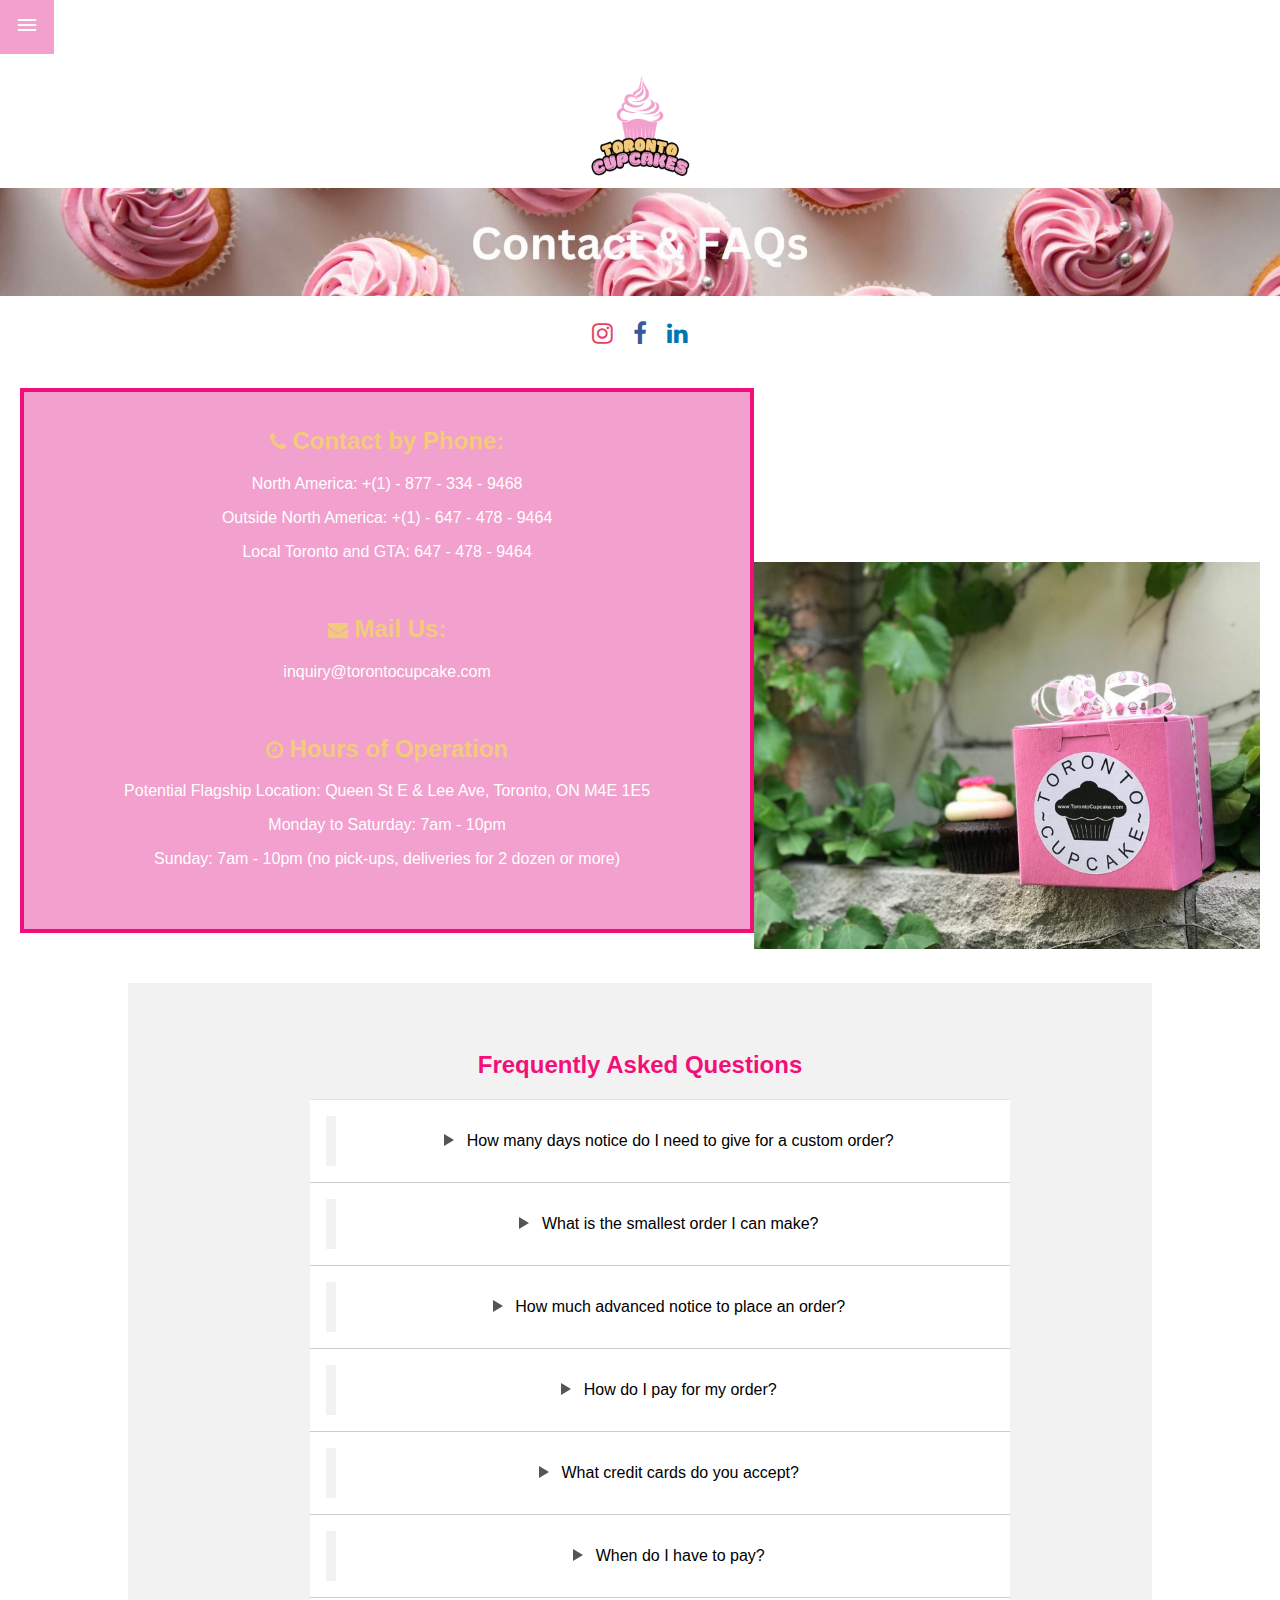
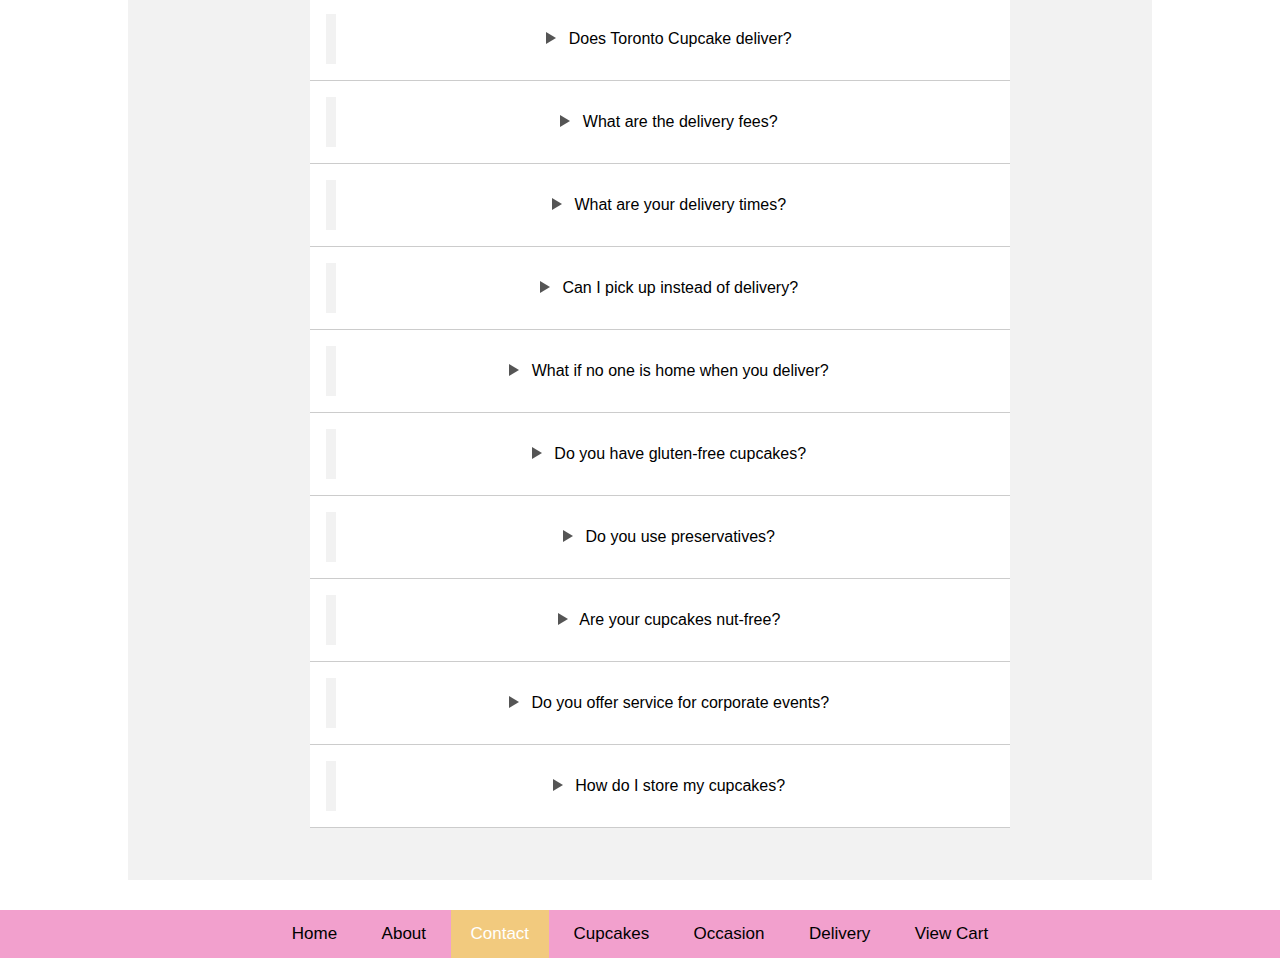
==== index.html @ ca74c34a "Rename contactus.html to index.html" ====
<!DOCTYPE html>
<html lang="en">
<head>
    <meta charset="UTF-8">
    <meta name="viewport" content="width=device-width, initial-scale=1.0">
    <title>Contact Us</title>
    <link rel="stylesheet" href="contactus.css">
    <link rel="stylesheet" href="https://cdnjs.cloudflare.com/ajax/libs/font-awesome/4.7.0/css/font-awesome.min.css">
    <link rel="stylesheet" href="https://fonts.googleapis.com/icon?family=Material+Icons">
</head>
<body>

<!-- sidebar -->
<div class="sidebar" id="mySidebar">
    <span class="close-btn" onclick="closeSidebar()">Close &times;</span>
    <a href="#">Home</a>
    <a href="#">About</a>
    <a href="#">Contact</a>
    <a href="#">Cupcakes</a>
    <a href="#">Occasion</a>
    <a href="#">Delivery</a>
    <a href="#">View Cart</a>
</div>

<div class="content">
    <button class="open-btn" onclick="openSidebar()"><i class="material-icons">menu</i></button>
    
<!-- logo -->
    <div id="logo">
        <img src="cupcakelogo.png" width="100" height="110" alt="Cupcake Logo">
    </div>

<!-- header -->
    <img src="header.jpg" width="100%" height="auto" alt="Cupcake Banner">
    
<!-- socials -->
    <div class="map-container">
        <div class="social-icons">
            <a href="https://www.instagram.com/torontocupcake/" target="_blank" class="social-icon instagram">
                <i class="fa fa-instagram"></i>
            </a>
            <a href="https://www.facebook.com/people/Toronto-Cupcake/100091665278924/" target="_blank" class="social-icon facebook">
                <i class="fa fa-facebook"></i>
            </a>
            <a href="https://ca.linkedin.com/company/toronto-cupcake" target="_blank" class="social-icon linkedin">
                <i class="fa fa-linkedin"></i>
            </a>
        </div>

  <!-- left: contact -->
  <div class="content-wrapper">
    <div id="checkboxes">
        <h2><i class="fa fa-phone" style="font-size:20px;color:#f2ca7e"></i> Contact by Phone:</h2>
        <p> North America: +(1) - 877 - 334 - 9468</p>
        <p>Outside North America: +(1) - 647 - 478 - 9464</p>
        <p>Local Toronto and GTA: 647 - 478 - 9464</p>
        <br>
        <h2><i class="fa fa-envelope" style="font-size:20px;color:#f2ca7e"></i> Mail Us:</h2>
        <p>inquiry@torontocupcake.com</p>
        <br>
        <h2><i class="fa fa-clock-o" style="font-size:20px;color:#f2ca7e"> </i> Hours of Operation</h2>
        <p>Potential Flagship Location: Queen St E & Lee Ave, Toronto, ON M4E 1E5</p>
        <p>Monday to Saturday: 7am - 10pm</p>
        <p>Sunday: 7am - 10pm (no pick-ups, deliveries for 2 dozen or more)</p>
    </div>

    <!-- right: map + photos -->
    <div class="right-content">
        <div class="map-container">
            <iframe class="map" src="https://www.google.com/maps/embed?pb=!1m18!1m12!1m3!1d2885.927414660856!2d-79.30285151108554!3d43.670479396588235!2m3!1f0!2f0!3f0!3m2!1i1024!2i768!4f13.1!3m3!1m2!1s0x89d4cc0771d13aab%3A0xd465ec3f72760975!2sQueen%20St%20E%20%26%20Lee%20Ave%2C%20Toronto%2C%20ON%20M4E%201E5!5e0!3m2!1sen!2sca!4v1732566778713!5m2!1sen!2sca" width="550" height="520" style="border:0;" allowfullscreen="" loading="lazy" referrerpolicy="no-referrer-when-downgrade"></iframe>
        </div>
        <div class="image-container">
            <img src="photo1.jpg" width="550" height="450" alt="Cupcake Image">
        </div>
    </div>
</div>

<!-- faq content -->
<div class="faq-container">
	<section class="faq-section">
	<h1 class="title"> Frequently Asked Questions</h1>

	<ul class="faq">
		<li>
			<div class="q">
				<span class="arrow"></span>
				<span>How many days notice do I need to give for a custom order?</span>
			</div>
			<div class="a">
				<p>It's helpful to give a minimum of 48 hours notice for custom orders.</p>
			</div>
		</li>
		<li>
			<div class="q">
				<span class="arrow"></span>
				<span>What is the smallest order I can make?</span>
			</div>
			<div class="a">
				<p>The minimum order is 1/2 dozen cupcakes.</p>
			</div>
		</li>
		<li>
			<div class="q">
				<span class="arrow"></span>
				<span>How much advanced notice to place an order?</span>
			</div>
			<div class="a">
				<p>You need to place your order before 5 pm Toronto, Canada time to have it delivered the following day.</p>
			</div>
		</li>
		<li>
			<div class="q">
				<span class="arrow"></span>
				<span>How do I pay for my order?</span>
			</div>
			<div class="a">
				<p>Once we receive your order, we check it for errors or omissions and then send you an invoice via PayPal. You can then click on the link provided and pay using PayPal or most major credit cards. We can also accept cheques or Interac e-Transfers (Canada only).</p>
			</div>
		</li>
		<li>
			<div class="q">
				<span class="arrow"></span>
				<span>What credit cards do you accept?</span>
			</div>
			<div class="a">
				<p>We accept Visa, MasterCard, American Express, and other major cards. We also accept Debit cards.</p>
			</div>
		</li>
		<li>
			<div class="q">
				<span class="arrow"></span>
				<span>When do I have to pay?</span>
			</div>
			<div class="a">
				<p>Payment is due when you receive your invoice via email.</p>
			</div>
		</li>
		<li>
			<div class="q">
				<span class="arrow"></span>
				<span>Does Toronto Cupcake deliver?</span>
			</div>
			<div class="a">
				<p>Yes, we deliver throughout the GTA with some same-day service available. Please visit our delivery page.</p>
			</div>
		</li>
		<li>
			<div class="q">
				<span class="arrow"></span>
				<span>What are the delivery fees?</span>
			</div>
			<div class="a">
				<p>Delivery fees vary based on your location and range between $15-$35 CAD. Free delivery is available for larger orders.</p>
			</div>
		</li>
		<li>
			<div class="q">
				<span class="arrow"></span>
				<span>What are your delivery times?</span>
			</div>
			<div class="a">
				<p>Our earliest delivery window is 8am to noon. Our latest delivery window is noon to 6pm, 7 days a week. If you need something outside of this delivery schedule, please call or email us and we will try to accommodate</p>
			</div>
		</li>
		<li>
			<div class="q">
				<span class="arrow"></span>
				<span>Can I pick up instead of delivery?</span>
			</div>
			<div class="a">
				<p>Yes, pickup is available at our Toronto location.</p>
			</div>
		</li>
		<li>
			<div class="q">
				<span class="arrow"></span>
				<span>What if no one is home when you deliver?</span>
			</div>
			<div class="a">
				<p>When you order, you will be asked to provide a contact name and number at the delivery location. It is your responsibility to make sure someone will be at the delivery location during the delivery time. We do our best to leave the delivery with someone or indoors. On occasion, we may leave your delivery at the door.</p>
			</div>
		</li>
		<li>
			<div class="q">
				<span class="arrow"></span>
				<span>Do you have gluten-free cupcakes?</span>
			</div>
			<div class="a">
				<p>Yes, by special order. Please contact us. There is a minimum order of a dozen.</p>
			</div>
		</li>
		<li>
			<div class="q">
				<span class="arrow"></span>
				<span>Do you use preservatives?</span>
			</div>
			<div class="a">
				<p>We take pride in crafting our cupcakes daily using the finest ingredients, sourced primarily from local suppliers. Our flour, milk, eggs, sugar, and butter are all locally produced and completely free of additives. We use premium vanilla beans and extracts from Madagascar and Tahiti, while our cream cheese frostings are prepared fresh for every batch. All dairy products, including our cream cheese, come from trusted Ontario suppliers. To top it off, we use the world's finest chocolates from Belgium, France, and Switzerland to create an unparalleled cupcake experience.</p>
			</div>
		</li>
		<li>
			<div class="q">
				<span class="arrow"></span>
				<span>Are your cupcakes nut-free?</span>
			</div>
			<div class="a">
				<p>Toronto Cupcake is <em>not</em> a nut-free kitchen. Some of our flavors contain peanuts or other nut products. We strongly advise customers with severe allergies to exercise caution and avoid consuming our cupcakes. Additionally, please note that our cupcakes may contain or come into contact with common allergens, including dairy, eggs, wheat, soy, tree nuts, and peanuts.</p>
			</div>
		</li>
		<li>
			<div class="q">
				<span class="arrow"></span>
				<span>Do you offer service for corporate events?</span>
			</div>
			<div class="a">
				<p>We offer customized cupcakes for corporate events, including logo designs. Please visit our occasion page for more.</p>
			</div>
		</li>
		<li>
			<div class="q">
				<span class="arrow"></span>
				<span>How do I store my cupcakes?</span>
			</div>
			<div class="a">
				<p>If you plan to enjoy your cupcakes within a day, store them at room temperature. For longer storage, you can freeze them. To thaw, simply remove the cupcakes from the freezer and cover them lightly with plastic wrap to minimize condensation.</p>
			</div>
		</li>
	</ul>
</section>
</div>


<!-- javaScript for sidebar -->
<script>
	const q = document.querySelectorAll('.q');
	const a = document.querySelectorAll('.a');
	const arr = document.querySelectorAll('.arrow');

	for(let i = 0; i < q.length; i++){
		q[i].addEventListener('click', () => {

			a[i].classList.toggle('a-opened');
			arr[i].classList.toggle('arrow-rotated');
		});
	}

    function openSidebar() {
        document.getElementById("mySidebar").style.display = "block";
    }

    function closeSidebar() {
        document.getElementById("mySidebar").style.display = "none";
    }
</script>

<!-- footer -->
<div class="navbar">
    <a href="#home">Home</a>
    <a href="#about">About</a>
    <a href="#contact" class="active">Contact</a>
    <a href="#cupcakes">Cupcakes</a>
    <a href="#occasion">Occasion</a>
    <a href="#delivery">Delivery</a>
    <a href="#view-cart">View Cart</a>
</div>

</body>
</html>
---- contactus.css ----
body {
    background-color: #fff;
    font-family: Arial, sans-serif;
    margin: 0;
    padding: 0;
}

/* sidebar styles */
.sidebar {
    display: none;
    position: fixed;
    z-index: 1;
    top: 0;
    left: 0;
    height: 100%;
    width: 250px;
    background-color: #f2a0cd;
    box-shadow: 2px 0 5px rgba(0, 0, 0, 0.5);
}

.sidebar a {
    padding: 15px 25px;
    text-decoration: none;
    font-size: 18px;
    color: white;
    display: block;
    transition: background-color 0.3s;
}

.sidebar a:hover {
    background-color: #f2ca7e;
}

.sidebar .close-btn {
    font-size: 20px;
    color: white;
    margin-left: 10px;
    cursor: pointer;
}

.open-btn {
    font-size: 30px;
    cursor: pointer;
    background-color: #f2a0cd;
    color: white;
    border: none;
    padding: 10px 15px;
}

/* content + logo */
.content {
    margin-left: 0;
    padding: 0;
}

#logo {
    text-align: center;
    margin-top: 20px;
}

.map-container {
    position: relative;
    margin: 20px auto;
    width: 80%;
    text-align: center;
}

.map {
    width: 100%;
    height: 400px;
    border: 0;
}

/* contact */
#checkboxes {
    background-color: #f2a0cd;
    border: 4px solid #f20f79;
    padding: 15px;
    margin: 20px auto;
    box-sizing: border-box;
    width: 65%;
    color: white;
}

#checkboxes h2 {
    color: #f2ca7e;
}

#checkboxes p {
    font-size: 16px;
}

.content-wrapper {
    display: flex;
    justify-content: space-between;
    margin: 20px;
}

.right-content {
    width: 45%;
    display: flex;
    flex-direction: column;
    align-items: flex-end;
}

.map-container,
.image-container {
    width: 100%;
}

.map-container iframe,
.image-container img {
    width: 100%;
    max-width: 550px;
    height: auto;
}

/* socials */
.social-icons {
    display: flex;
    justify-content: center;
    gap: 20px;
    margin: 15px 0;
}

.social-icon {
    font-size: 24px;
    text-decoration: none;
}

.social-icon.instagram { color: #e4405f; }
.social-icon.facebook { color: #3b5998; }
.social-icon.linkedin { color: #0077b5; }

.social-icon:hover {
    color: #555;
}

/* FAQ */
.faq-container {
    background-color: #f2f2f2;
    width: 80%;
    padding: 20px;
    margin: 30px auto;
    box-sizing: border-box;
    text-align: center;
}

.title {
    font-size: 24px;
    margin-bottom: 20px;
    color: #f20f79;
}

.faq-section {
    padding: 2em 1em;
}

.faq {
    list-style: none;
    max-width: 700px;
    margin: 0 auto;
}

.faq li {
    background: #ffffff;
    border-bottom: 1px solid #ccc;
    padding: 1em;
}

.faq li:first-child {
    border-top: 1px solid rgba(0, 0, 0, 0.1);
}

.q {
    padding: 1em 0;
    border-left: 10px #f2f2f2 solid;
    cursor: pointer;
}

.q:hover {
    border-left-color: #f2ca7e;
}

.arrow {
    display: inline-block;
    margin: 0 0.5em;
    width: 0;
    height: 0;
    border-top: 6px solid transparent;
    border-left: 10px solid #555;
    border-bottom: 6px solid transparent;
    transition: 0.3s;
}

.faq p {
    color: #888;
    line-height: 25px;
}

.a {
    overflow: hidden;
    height: 0;
    padding: 0 1em 0 3.3em;
}

.a-opened {
    padding: 1em 1em 2em 3.3em;
    height: initial;
}

.arrow-rotated {
    transform: rotate(90deg);
}

/* footer */
.navbar {
    background-color: #f2a0cd;
    overflow: hidden;
    bottom: 0;
    width: 100%;
    text-align: center;
}

.navbar a {
    display: inline-block;
    color: black;
    padding: 14px 20px;
    text-decoration: none;
    font-size: 17px;
}

.navbar a:hover, .navbar a.active {
    background-color: #f2ca7e;
    color: white;
}
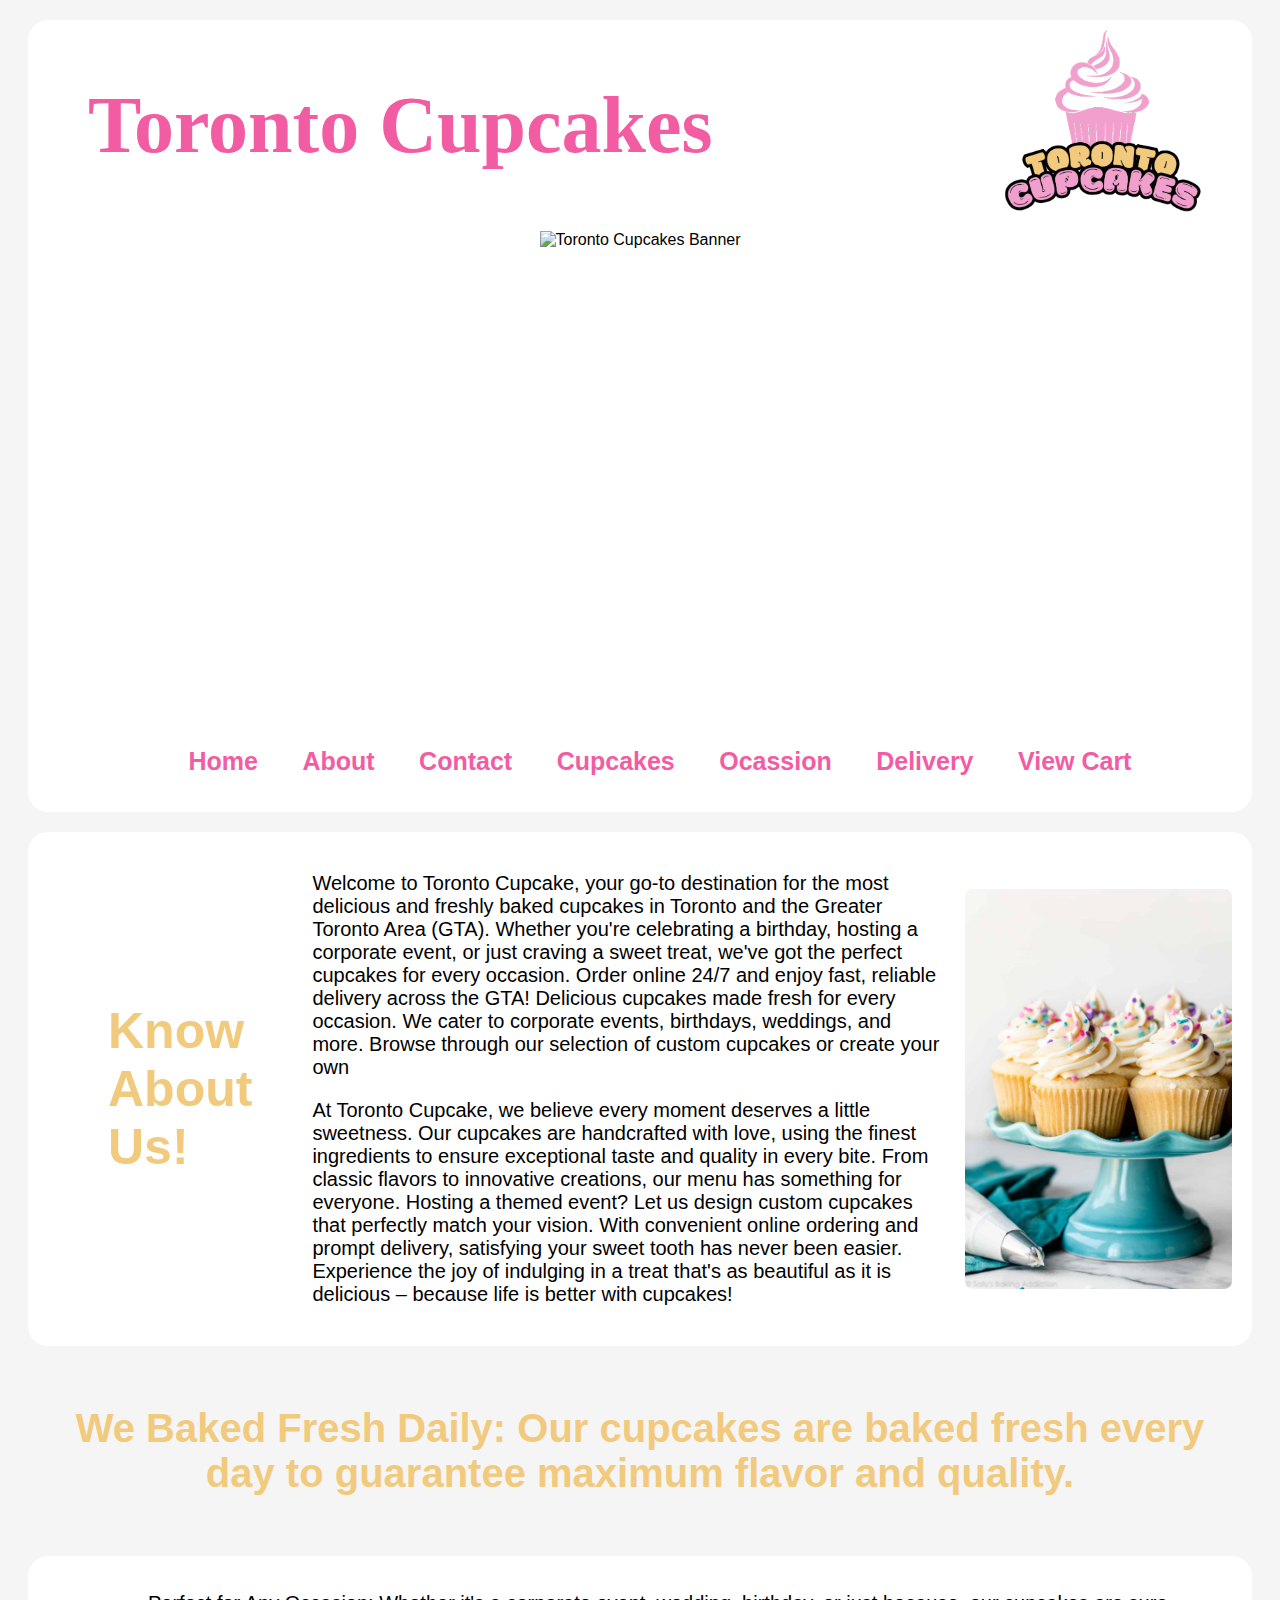
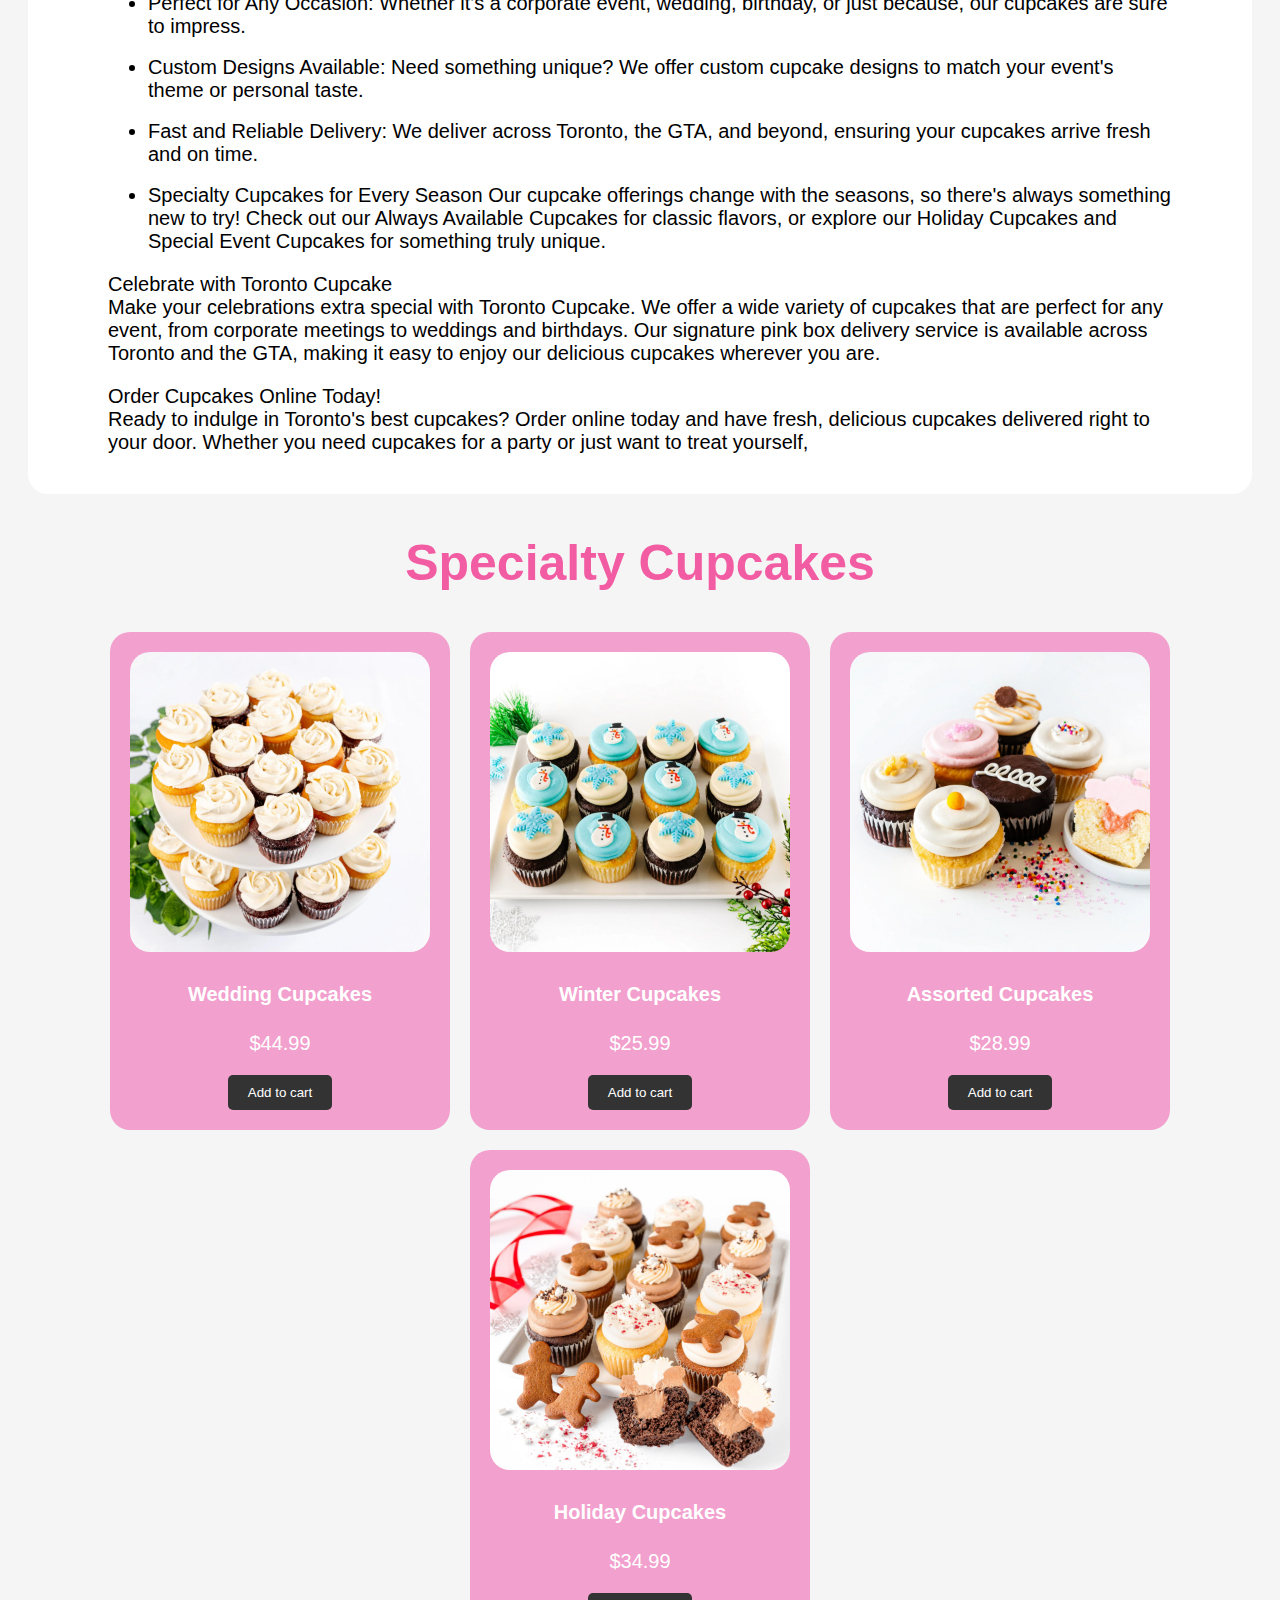
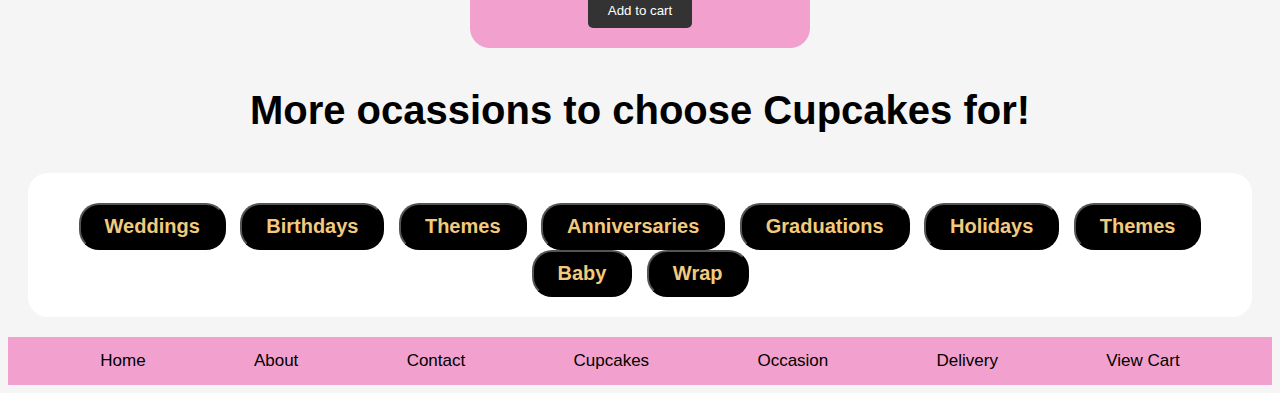
==== commit 86e372b5: "Rename TC_homepage_Girik.html to index.html" ====
--- a/index.html
+++ b/index.html
@@ -1,268 +1,156 @@
 <!DOCTYPE html>
-<html lang="en">
-<head>
+  <html lang="en">
+  <head>
     <meta charset="UTF-8">
     <meta name="viewport" content="width=device-width, initial-scale=1.0">
-    <title>Contact Us</title>
-    <link rel="stylesheet" href="contactus.css">
-    <link rel="stylesheet" href="https://cdnjs.cloudflare.com/ajax/libs/font-awesome/4.7.0/css/font-awesome.min.css">
-    <link rel="stylesheet" href="https://fonts.googleapis.com/icon?family=Material+Icons">
-</head>
-<body>
+    <title>Toronto Cupcakes</title>
+    <link rel="stylesheet" href="TC_homepage_style.css">
+  </head>
+  
+  <body>
+    <header class="header">
+      <div class="header-content">
+        <h1>Toronto Cupcakes</h1>
+        <img src="Toronto_Cupcake_Logo.webp" class="logo"><br>
+      </div>
 
-<!-- sidebar -->
-<div class="sidebar" id="mySidebar">
-    <span class="close-btn" onclick="closeSidebar()">Close &times;</span>
-    <a href="#">Home</a>
-    <a href="#">About</a>
-    <a href="#">Contact</a>
-    <a href="#">Cupcakes</a>
-    <a href="#">Occasion</a>
-    <a href="#">Delivery</a>
-    <a href="#">View Cart</a>
-</div>
+      <div class="banner-image">
+        <img src="Banner.jpg" alt="Toronto Cupcakes Banner">
+      </div>
+    
+  <!-- Navigation bar -->
+      <section id=navigation>
+        <nav>
+          <ul>
+            <li><a href="#1">Home</a></li>
+            <li><a href="#2">About</a></li>
+            <li><a href="#3">Contact</a></li>
+            <li><a href="3">Cupcakes</a></li>
+            <li><a href="5">Ocassion</a></li>
+            <li><a href="5">Delivery</a></li>
+            <li><a href="5">View Cart</a></li>
+          </ul>
+        </nav>
+      </section>
+   </header>
 
-<div class="content">
-    <button class="open-btn" onclick="openSidebar()"><i class="material-icons">menu</i></button>
-    
-<!-- logo -->
-    <div id="logo">
-        <img src="cupcakelogo.png" width="100" height="110" alt="Cupcake Logo">
-    </div>
+    <!-- Main content -->
+     <section class="Infosection">
+      <h2 style="color:#F2CA7E; font-size: 50px";>Know About Us!</h2>
+      <div class="intro-text">
+        <p>Welcome to Toronto Cupcake, your go-to destination for the most delicious and freshly baked cupcakes in Toronto and the Greater Toronto Area (GTA). Whether you're celebrating a birthday, hosting a corporate event, or just craving a sweet treat, we've got the perfect cupcakes for every occasion. Order online 24/7 and enjoy fast, reliable delivery across the GTA! Delicious cupcakes made fresh for every occasion. We cater to corporate events, birthdays, weddings, and more. Browse through our selection of custom cupcakes or create your own<br></p>
+        <p>At Toronto Cupcake, we believe every moment deserves a little sweetness. Our cupcakes are handcrafted with love, using the finest ingredients to ensure exceptional taste and quality in every bite. From classic flavors to innovative creations, our menu has something for everyone. Hosting a themed event? Let us design custom cupcakes that perfectly match your vision. With convenient online ordering and prompt delivery, satisfying your sweet tooth has never been easier. Experience the joy of indulging in a treat that's as beautiful as it is delicious – because life is better with cupcakes!</p>
+      </div>
+      <img src="Image1.jpg" class="sectionimage">
+    </section>
 
-<!-- header -->
-    <img src="header.jpg" width="100%" height="auto" alt="Cupcake Banner">
-    
-<!-- socials -->
-    <div class="map-container">
-        <div class="social-icons">
-            <a href="https://www.instagram.com/torontocupcake/" target="_blank" class="social-icon instagram">
-                <i class="fa fa-instagram"></i>
-            </a>
-            <a href="https://www.facebook.com/people/Toronto-Cupcake/100091665278924/" target="_blank" class="social-icon facebook">
-                <i class="fa fa-facebook"></i>
-            </a>
-            <a href="https://ca.linkedin.com/company/toronto-cupcake" target="_blank" class="social-icon linkedin">
-                <i class="fa fa-linkedin"></i>
-            </a>
+  <h2 style="text-align:center; color:#F2CA7E">We Baked Fresh Daily: Our cupcakes are baked fresh every day to guarantee maximum flavor and quality.</h2>
+    <section class="Infosection">
+      <div class="text">
+        <ul>
+          <li>Perfect for Any Occasion: Whether it's a corporate event, wedding, birthday, or just because, our cupcakes are sure to impress.</li><br>
+          <li>Custom Designs Available: Need something unique? We offer custom cupcake designs to match your event's theme or personal taste.</li><br>
+          <li>Fast and Reliable Delivery: We deliver across Toronto, the GTA, and beyond, ensuring your cupcakes arrive fresh and on time.</li><br>
+          <li>Specialty Cupcakes for Every Season
+        Our cupcake offerings change with the seasons, so there's always something new to try! Check out our Always Available Cupcakes for classic flavors, or explore our Holiday Cupcakes and Special Event Cupcakes for something truly unique.</li></ul>
+        <p>
+          Celebrate with Toronto Cupcake<br>
+        Make your celebrations extra special with Toronto Cupcake. We offer a wide variety of cupcakes that are perfect for any event, from corporate meetings to weddings and birthdays. Our signature pink box delivery service is available across Toronto and the GTA, making it easy to enjoy our delicious cupcakes wherever you are.</p>
+        <p>
+          Order Cupcakes Online Today!<br>
+        Ready to indulge in Toronto's best cupcakes? Order online today and have fresh, delicious cupcakes delivered right to your door. Whether you need cupcakes for a party or just want to treat yourself,</p>
+      </div>
+    </section>
+
+   
+<!-- cupcake cards -->
+    <section class="specialty-cupcakes">
+      <h3 style="color:#F25CA2">Specialty Cupcakes</h3>
+      <div class="cupcake-cards">
+        <div class="cupcake-card">
+          <img src="WeddingCupcakes.webp" class="cupcake-image">
+          <h4>Wedding Cupcakes</h4>
+          <p style="color:white;">$44.99</p>
+          <button class="order-button">Add to cart</button>
         </div>
+        <div class="cupcake-card">
+          <img src="WinterCupcakes.webp" class="cupcake-image">
+          <h4>Winter Cupcakes</h4>
+          <p style="color:white;">$25.99</p>
+          <button class="order-button">Add to cart</button>
+        </div>
+        <div class="cupcake-card">
+          <img src="FilledCupcakes.webp" class="cupcake-image">
+          <h4>Assorted Cupcakes</h4>
+          <p style="color:white;">$28.99</p>
+          <button class="order-button">Add to cart</button>
+        </div>
+        <div class="cupcake-card">
+          <img src="HolidayCupcakes.webp" class="cupcake-image">
+          <h4>Holiday Cupcakes</h4>
+          <p style="color:white;">$34.99</p>
+           <button class="order-button">Add to cart</button>
+        </div>
+      </div>
+    </section>
 
-  <!-- left: contact -->
-  <div class="content-wrapper">
-    <div id="checkboxes">
-        <h2><i class="fa fa-phone" style="font-size:20px;color:#f2ca7e"></i> Contact by Phone:</h2>
-        <p> North America: +(1) - 877 - 334 - 9468</p>
-        <p>Outside North America: +(1) - 647 - 478 - 9464</p>
-        <p>Local Toronto and GTA: 647 - 478 - 9464</p>
-        <br>
-        <h2><i class="fa fa-envelope" style="font-size:20px;color:#f2ca7e"></i> Mail Us:</h2>
-        <p>inquiry@torontocupcake.com</p>
-        <br>
-        <h2><i class="fa fa-clock-o" style="font-size:20px;color:#f2ca7e"> </i> Hours of Operation</h2>
-        <p>Potential Flagship Location: Queen St E & Lee Ave, Toronto, ON M4E 1E5</p>
-        <p>Monday to Saturday: 7am - 10pm</p>
-        <p>Sunday: 7am - 10pm (no pick-ups, deliveries for 2 dozen or more)</p>
-    </div>
+   <!-- Filter Buttons -->
+   <h3 style="text-align:center; font-size: 40px;">More ocassions to choose Cupcakes for!</h3>
+     <section class="Infosection">
+      <div class="btn-group">
+          <button>Weddings</button></a>
+          <button>Birthdays</button>
+          <button>Themes</button>
+          <button>Anniversaries</button>
+          <button>Graduations</button>
+          <button>Holidays</button>
+          <button>Themes</button>
+          <button>Baby</button>
+          <button>Wrap</button>
+      </div>
+    </section>
 
-    <!-- right: map + photos -->
-    <div class="right-content">
-        <div class="map-container">
-            <iframe class="map" src="https://www.google.com/maps/embed?pb=!1m18!1m12!1m3!1d2885.927414660856!2d-79.30285151108554!3d43.670479396588235!2m3!1f0!2f0!3f0!3m2!1i1024!2i768!4f13.1!3m3!1m2!1s0x89d4cc0771d13aab%3A0xd465ec3f72760975!2sQueen%20St%20E%20%26%20Lee%20Ave%2C%20Toronto%2C%20ON%20M4E%201E5!5e0!3m2!1sen!2sca!4v1732566778713!5m2!1sen!2sca" width="550" height="520" style="border:0;" allowfullscreen="" loading="lazy" referrerpolicy="no-referrer-when-downgrade"></iframe>
-        </div>
-        <div class="image-container">
-            <img src="photo1.jpg" width="550" height="450" alt="Cupcake Image">
-        </div>
-    </div>
-</div>
+    <!-- Footer Navbar -->
+          <div class="navbar">
+              <a href="#home">Home</a>
+              <a href="#about">About</a>
+              <a href="#contact">Contact</a>
+              <a href="#cupcakes">Cupcakes</a>
+              <a href="#occasion" >Occasion</a>
+              <a href="#delivery">Delivery</a>
+              <a href="#view cart">View Cart</a>
+          </div>
+  
 
-<!-- faq content -->
-<div class="faq-container">
-	<section class="faq-section">
-	<h1 class="title"> Frequently Asked Questions</h1>
+    <script type="text/javascript">
+      const cupcakeCards = document.querySelectorAll('.cupcake-card');
+      cupcakeCards.forEach((card) => {
+        card.addEventListener('mouseenter', handleCardEnter);
+        card.addEventListener('mouseleave', handleCardLeave);
+      });
 
-	<ul class="faq">
-		<li>
-			<div class="q">
-				<span class="arrow"></span>
-				<span>How many days notice do I need to give for a custom order?</span>
-			</div>
-			<div class="a">
-				<p>It's helpful to give a minimum of 48 hours notice for custom orders.</p>
-			</div>
-		</li>
-		<li>
-			<div class="q">
-				<span class="arrow"></span>
-				<span>What is the smallest order I can make?</span>
-			</div>
-			<div class="a">
-				<p>The minimum order is 1/2 dozen cupcakes.</p>
-			</div>
-		</li>
-		<li>
-			<div class="q">
-				<span class="arrow"></span>
-				<span>How much advanced notice to place an order?</span>
-			</div>
-			<div class="a">
-				<p>You need to place your order before 5 pm Toronto, Canada time to have it delivered the following day.</p>
-			</div>
-		</li>
-		<li>
-			<div class="q">
-				<span class="arrow"></span>
-				<span>How do I pay for my order?</span>
-			</div>
-			<div class="a">
-				<p>Once we receive your order, we check it for errors or omissions and then send you an invoice via PayPal. You can then click on the link provided and pay using PayPal or most major credit cards. We can also accept cheques or Interac e-Transfers (Canada only).</p>
-			</div>
-		</li>
-		<li>
-			<div class="q">
-				<span class="arrow"></span>
-				<span>What credit cards do you accept?</span>
-			</div>
-			<div class="a">
-				<p>We accept Visa, MasterCard, American Express, and other major cards. We also accept Debit cards.</p>
-			</div>
-		</li>
-		<li>
-			<div class="q">
-				<span class="arrow"></span>
-				<span>When do I have to pay?</span>
-			</div>
-			<div class="a">
-				<p>Payment is due when you receive your invoice via email.</p>
-			</div>
-		</li>
-		<li>
-			<div class="q">
-				<span class="arrow"></span>
-				<span>Does Toronto Cupcake deliver?</span>
-			</div>
-			<div class="a">
-				<p>Yes, we deliver throughout the GTA with some same-day service available. Please visit our delivery page.</p>
-			</div>
-		</li>
-		<li>
-			<div class="q">
-				<span class="arrow"></span>
-				<span>What are the delivery fees?</span>
-			</div>
-			<div class="a">
-				<p>Delivery fees vary based on your location and range between $15-$35 CAD. Free delivery is available for larger orders.</p>
-			</div>
-		</li>
-		<li>
-			<div class="q">
-				<span class="arrow"></span>
-				<span>What are your delivery times?</span>
-			</div>
-			<div class="a">
-				<p>Our earliest delivery window is 8am to noon. Our latest delivery window is noon to 6pm, 7 days a week. If you need something outside of this delivery schedule, please call or email us and we will try to accommodate</p>
-			</div>
-		</li>
-		<li>
-			<div class="q">
-				<span class="arrow"></span>
-				<span>Can I pick up instead of delivery?</span>
-			</div>
-			<div class="a">
-				<p>Yes, pickup is available at our Toronto location.</p>
-			</div>
-		</li>
-		<li>
-			<div class="q">
-				<span class="arrow"></span>
-				<span>What if no one is home when you deliver?</span>
-			</div>
-			<div class="a">
-				<p>When you order, you will be asked to provide a contact name and number at the delivery location. It is your responsibility to make sure someone will be at the delivery location during the delivery time. We do our best to leave the delivery with someone or indoors. On occasion, we may leave your delivery at the door.</p>
-			</div>
-		</li>
-		<li>
-			<div class="q">
-				<span class="arrow"></span>
-				<span>Do you have gluten-free cupcakes?</span>
-			</div>
-			<div class="a">
-				<p>Yes, by special order. Please contact us. There is a minimum order of a dozen.</p>
-			</div>
-		</li>
-		<li>
-			<div class="q">
-				<span class="arrow"></span>
-				<span>Do you use preservatives?</span>
-			</div>
-			<div class="a">
-				<p>We take pride in crafting our cupcakes daily using the finest ingredients, sourced primarily from local suppliers. Our flour, milk, eggs, sugar, and butter are all locally produced and completely free of additives. We use premium vanilla beans and extracts from Madagascar and Tahiti, while our cream cheese frostings are prepared fresh for every batch. All dairy products, including our cream cheese, come from trusted Ontario suppliers. To top it off, we use the world's finest chocolates from Belgium, France, and Switzerland to create an unparalleled cupcake experience.</p>
-			</div>
-		</li>
-		<li>
-			<div class="q">
-				<span class="arrow"></span>
-				<span>Are your cupcakes nut-free?</span>
-			</div>
-			<div class="a">
-				<p>Toronto Cupcake is <em>not</em> a nut-free kitchen. Some of our flavors contain peanuts or other nut products. We strongly advise customers with severe allergies to exercise caution and avoid consuming our cupcakes. Additionally, please note that our cupcakes may contain or come into contact with common allergens, including dairy, eggs, wheat, soy, tree nuts, and peanuts.</p>
-			</div>
-		</li>
-		<li>
-			<div class="q">
-				<span class="arrow"></span>
-				<span>Do you offer service for corporate events?</span>
-			</div>
-			<div class="a">
-				<p>We offer customized cupcakes for corporate events, including logo designs. Please visit our occasion page for more.</p>
-			</div>
-		</li>
-		<li>
-			<div class="q">
-				<span class="arrow"></span>
-				<span>How do I store my cupcakes?</span>
-			</div>
-			<div class="a">
-				<p>If you plan to enjoy your cupcakes within a day, store them at room temperature. For longer storage, you can freeze them. To thaw, simply remove the cupcakes from the freezer and cover them lightly with plastic wrap to minimize condensation.</p>
-			</div>
-		</li>
-	</ul>
-</section>
-</div>
+      function handleCardEnter(event) {
+        const descriptionElement = event.target.querySelector('p');
+        descriptionElement.style.transform = 'translateY(0)';
+        descriptionElement.style.opacity = '1';
+      }
+
+      function handleCardLeave(event) {
+        const descriptionElement = event.target.querySelector('p');
+        descriptionElement.style.transform = 'translateY(20px)';
+        descriptionElement.style.opacity = '0';
+      }
+
+      const orderButtons = document.querySelectorAll('.order-button');
+      orderButtons.forEach((button) => {
+        button.addEventListener('click', handleOrderClick);
+      });
+
+      function handleOrderClick(event) {
+        alert(`Cupcakes add to cart!`);
+      }</script>
+          
 
 
-<!-- javaScript for sidebar -->
-<script>
-	const q = document.querySelectorAll('.q');
-	const a = document.querySelectorAll('.a');
-	const arr = document.querySelectorAll('.arrow');
-
-	for(let i = 0; i < q.length; i++){
-		q[i].addEventListener('click', () => {
-
-			a[i].classList.toggle('a-opened');
-			arr[i].classList.toggle('arrow-rotated');
-		});
-	}
-
-    function openSidebar() {
-        document.getElementById("mySidebar").style.display = "block";
-    }
-
-    function closeSidebar() {
-        document.getElementById("mySidebar").style.display = "none";
-    }
-</script>
-
-<!-- footer -->
-<div class="navbar">
-    <a href="#home">Home</a>
-    <a href="#about">About</a>
-    <a href="#contact" class="active">Contact</a>
-    <a href="#cupcakes">Cupcakes</a>
-    <a href="#occasion">Occasion</a>
-    <a href="#delivery">Delivery</a>
-    <a href="#view-cart">View Cart</a>
-</div>
-
-</body>
-</html>
+    </body>
+    </html>
--- a/TC_homepage_style.css
+++ b/TC_homepage_style.css
@@ -0,0 +1,217 @@
+h1 {color:#F25CA2;
+    Margin: 60px;
+    font-family: Roboto;
+    font-size: 80px;
+    align: left;
+}
+
+h2 {
+    Margin: 60px;
+    font-size: 40px;
+}
+
+h3 {
+    Margin: 40px;
+    font-size: 50px;
+    align: center;
+}
+
+h4 {
+    color:White;
+    font-size: 20px;
+    align: center;
+}
+
+p {color: black;
+    font-size: 20px}
+
+body {
+  font-family: Helvetica;
+  background-color: whitesmoke;
+}
+
+
+/* Button style */
+.btn-group {
+  text-align: center;
+  margin-top: 10px;
+}
+
+.btn-group button {
+  background-color: black; 
+  border-radius: 20px;
+  color: #f2ca7e; 
+  font-size: 20px;
+  font-family: Helvetica, sans-serif;
+  font-weight: bold;
+  padding: 10px 24px; 
+  margin: 0 5px;
+  display: inline-block;
+}
+
+
+/* Image banner */
+.banner-image {
+  width: 100%;
+  height: 500px;
+  overflow: hidden;
+}
+
+.banner-image img {
+  width: 100%;
+  height: 100%;
+  object-fit: cover;
+}
+
+/* Header */
+
+.header {
+    background-color: White;
+    text-align: center;
+    padding-bottom: 20px;
+    margin: 20px;
+    border-radius: 20px;
+}
+
+.header-content {
+  display: flex;
+  align-items: center;
+  
+}
+
+.logo {
+  max-width: 200px;
+  height: auto;
+  margin-left: auto;
+  padding-right: 50px;
+
+}
+
+/* navigation bar  */
+nav ul li {
+    display: inline;
+    margin: 20px;
+  }
+
+nav ul li a {
+    font-size: 25px;
+    color: #F25CA2;
+    text-decoration: none;
+    font-weight: bold;
+}
+
+
+
+/* Secton Styles */
+.Infosection {
+  margin: 20px;
+  padding: 20px;
+  background-color: white;
+  border-radius: 20px;
+  display: flex;
+  flex-direction: row;
+  align-items: center;
+}
+
+.intro-text {
+  max-width: 90%;
+  margin-right: 20px;
+}
+
+.sectionimage {
+  max-width: 400px;
+  max-height: 400px;
+  width: auto;
+  height: auto;
+  border-radius: 8px;
+  Float:right;
+}
+
+.text {
+  max-width: 90%;
+  margin-Left: 60px;
+}
+
+li {color:Black;
+    text-decoration: none;
+    font-size: 20px ;}
+
+/*cupcake card*/
+.specialty-cupcakes { 
+  border-radius: 20px;
+  text-align: center;
+}
+
+.cupcake-cards {
+  display: flex;
+  flex-wrap: wrap;
+  justify-content: center;
+  gap: 20px;
+}
+
+.cupcake-card {
+  width: 300px;
+  background-color:#F2A0CD;
+  padding: 20px;
+  border-radius: 20px;
+  transition: transform 0.3s ease-in-out;
+}
+
+.cupcake-card:hover {
+  transform: translateY(-10px);
+}
+
+.cupcake-image {
+  width: 100%;
+  height: auto;
+  border-radius: 20px;
+}
+
+/*buttons*/
+.order-button {
+  background-color: #333;
+  color: #fff;
+  border: none;
+  padding: 10px 20px;
+  border-radius: 5px;
+}
+
+.Go-to-cart {
+  background-color: #333;
+  color: #fff;
+  border: none;
+  padding: 10px 20px;
+  border-radius: 5px;
+  Flaot:center;
+}
+
+.button-container {
+  text-align: center;
+}
+
+
+
+/* Footer nav bar */
+.navbar {
+  background-color: #f2a0cd;
+  overflow: hidden;
+  display: flex;
+  justify-content: space-evenly;
+  bottom: 0;
+  width: 100%;
+}
+
+.navbar a {
+  float: left;
+  display: block;
+  color: black;
+  text-align: center;
+  padding: 14px 16px;
+  text-decoration: none;
+  font-size: 17px;
+}
+
+.navbar a:hover {
+  background-color: #f2ca7e;
+  color: white;
+}
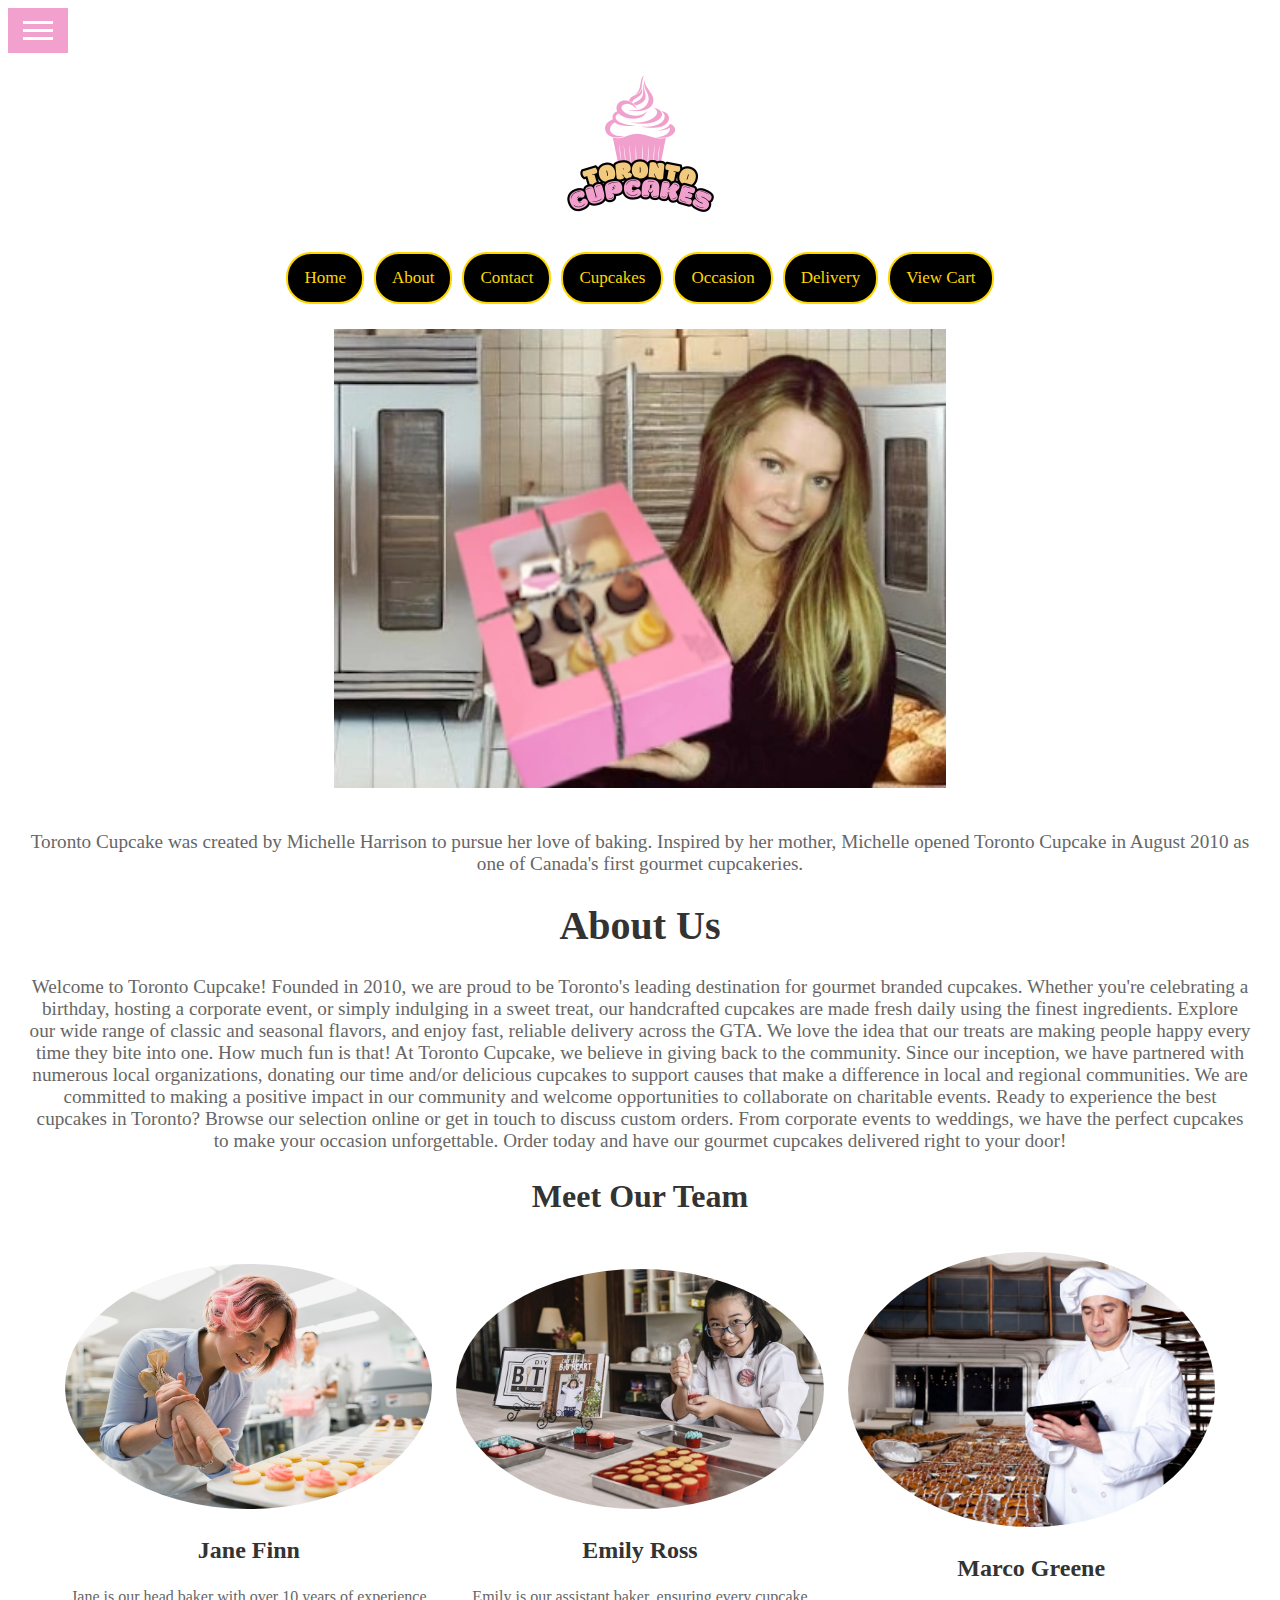
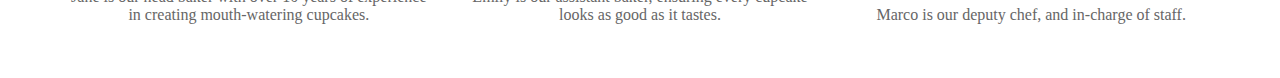
==== commit ec5f2eb4: "Rename about.html to index.html" ====
--- a/index.html
+++ b/index.html
@@ -1,156 +1,88 @@
 <!DOCTYPE html>
-  <html lang="en">
-  <head>
+<html lang="en">
+<head>
     <meta charset="UTF-8">
     <meta name="viewport" content="width=device-width, initial-scale=1.0">
-    <title>Toronto Cupcakes</title>
-    <link rel="stylesheet" href="TC_homepage_style.css">
-  </head>
-  
-  <body>
-    <header class="header">
-      <div class="header-content">
-        <h1>Toronto Cupcakes</h1>
-        <img src="Toronto_Cupcake_Logo.webp" class="logo"><br>
-      </div>
+    <title>About Us - Toronto Cupcake</title>
+    <link rel="stylesheet" href="About_Hamza.css">
+</head>
+<body>
+    <!-- Sidebar Menu -->
+    <div class="sidebar" id="mySidebar">
+        <span class="close-btn" onclick="closeSidebar()">Close &times;</span>
+        <a href="#">Home</a>
+        <a href="#">About</a>
+        <a href="#">Contact</a>
+        <a href="#">Cupcakes</a>
+        <a href="#">Occasion</a>
+        <a href="#">Delivery</a>
+        <a href="#">View Cart</a>
+    </div>
+    <!-- Open button and page content -->
+    <div class="content">
+        <button class="open-btn" onclick="openSidebar()">
+            <div class="hamburger-icon">
+                <div class="line"></div>
+                <div class="line"></div>
+                <div class="line"></div>
+            </div>
+        </button>
+    </div>
 
-      <div class="banner-image">
-        <img src="Banner.jpg" alt="Toronto Cupcakes Banner">
-      </div>
-    
-  <!-- Navigation bar -->
-      <section id=navigation>
-        <nav>
-          <ul>
-            <li><a href="#1">Home</a></li>
-            <li><a href="#2">About</a></li>
-            <li><a href="#3">Contact</a></li>
-            <li><a href="3">Cupcakes</a></li>
-            <li><a href="5">Ocassion</a></li>
-            <li><a href="5">Delivery</a></li>
-            <li><a href="5">View Cart</a></li>
-          </ul>
-        </nav>
-      </section>
-   </header>
+    <!-- About Us Content -->
+    <div class="about-section">
+        <img src="Toronto_Cupcake_Logo.png" alt="Toronto Cupcake Logo" class="logo">
+        <div class="navbar">
+            <a href="#home">Home</a>
+            <a href="#about">About</a>
+            <a href="#contact">Contact</a>
+            <a href="#cupcakes">Cupcakes</a>
+            <a href="#occasion" class="active">Occasion</a>
+            <a href="#delivery">Delivery</a>
+            <a href="#view cart">View Cart</a>
+        </div>
+        <img src="Michelle_at_kitchen.webp" alt="Hero Image" class="hero-image">
+        <div class="about-michelle">
+            <p>Toronto Cupcake was created by Michelle Harrison to pursue her love of baking. Inspired by her mother, Michelle opened Toronto Cupcake in August 2010 as one of Canada's first gourmet cupcakeries.</p>
+        </div>
+        <h1>About Us</h1>
+        <p>Welcome to Toronto Cupcake! Founded in 2010, we are proud to be Toronto's leading destination for gourmet branded cupcakes. Whether you're celebrating a birthday, hosting a corporate event, or simply indulging in a sweet treat, our handcrafted cupcakes are made fresh daily using the finest ingredients. Explore our wide range of classic and seasonal flavors, and enjoy fast, reliable delivery across the GTA.
 
-    <!-- Main content -->
-     <section class="Infosection">
-      <h2 style="color:#F2CA7E; font-size: 50px";>Know About Us!</h2>
-      <div class="intro-text">
-        <p>Welcome to Toronto Cupcake, your go-to destination for the most delicious and freshly baked cupcakes in Toronto and the Greater Toronto Area (GTA). Whether you're celebrating a birthday, hosting a corporate event, or just craving a sweet treat, we've got the perfect cupcakes for every occasion. Order online 24/7 and enjoy fast, reliable delivery across the GTA! Delicious cupcakes made fresh for every occasion. We cater to corporate events, birthdays, weddings, and more. Browse through our selection of custom cupcakes or create your own<br></p>
-        <p>At Toronto Cupcake, we believe every moment deserves a little sweetness. Our cupcakes are handcrafted with love, using the finest ingredients to ensure exceptional taste and quality in every bite. From classic flavors to innovative creations, our menu has something for everyone. Hosting a themed event? Let us design custom cupcakes that perfectly match your vision. With convenient online ordering and prompt delivery, satisfying your sweet tooth has never been easier. Experience the joy of indulging in a treat that's as beautiful as it is delicious – because life is better with cupcakes!</p>
-      </div>
-      <img src="Image1.jpg" class="sectionimage">
-    </section>
+We love the idea that our treats are making people happy every time they bite into one. How much fun is that!
 
-  <h2 style="text-align:center; color:#F2CA7E">We Baked Fresh Daily: Our cupcakes are baked fresh every day to guarantee maximum flavor and quality.</h2>
-    <section class="Infosection">
-      <div class="text">
-        <ul>
-          <li>Perfect for Any Occasion: Whether it's a corporate event, wedding, birthday, or just because, our cupcakes are sure to impress.</li><br>
-          <li>Custom Designs Available: Need something unique? We offer custom cupcake designs to match your event's theme or personal taste.</li><br>
-          <li>Fast and Reliable Delivery: We deliver across Toronto, the GTA, and beyond, ensuring your cupcakes arrive fresh and on time.</li><br>
-          <li>Specialty Cupcakes for Every Season
-        Our cupcake offerings change with the seasons, so there's always something new to try! Check out our Always Available Cupcakes for classic flavors, or explore our Holiday Cupcakes and Special Event Cupcakes for something truly unique.</li></ul>
-        <p>
-          Celebrate with Toronto Cupcake<br>
-        Make your celebrations extra special with Toronto Cupcake. We offer a wide variety of cupcakes that are perfect for any event, from corporate meetings to weddings and birthdays. Our signature pink box delivery service is available across Toronto and the GTA, making it easy to enjoy our delicious cupcakes wherever you are.</p>
-        <p>
-          Order Cupcakes Online Today!<br>
-        Ready to indulge in Toronto's best cupcakes? Order online today and have fresh, delicious cupcakes delivered right to your door. Whether you need cupcakes for a party or just want to treat yourself,</p>
-      </div>
-    </section>
+At Toronto Cupcake, we believe in giving back to the community. Since our inception, we have partnered with numerous local organizations, donating our time and/or delicious cupcakes to support causes that make a difference in local and regional communities. We are committed to making a positive impact in our community and welcome opportunities to collaborate on charitable events.
 
-   
-<!-- cupcake cards -->
-    <section class="specialty-cupcakes">
-      <h3 style="color:#F25CA2">Specialty Cupcakes</h3>
-      <div class="cupcake-cards">
-        <div class="cupcake-card">
-          <img src="WeddingCupcakes.webp" class="cupcake-image">
-          <h4>Wedding Cupcakes</h4>
-          <p style="color:white;">$44.99</p>
-          <button class="order-button">Add to cart</button>
+Ready to experience the best cupcakes in Toronto? Browse our selection online or get in touch to discuss custom orders. From corporate events to weddings, we have the perfect cupcakes to make your occasion unforgettable. Order today and have our gourmet cupcakes delivered right to your door!
+
+</p>
+        <div class="team">
+            <h2>Meet Our Team</h2>
+            <div class="team-member">
+                <img src="Pic1.jpg" alt="Team Member 1" class="team-img">
+                <h3>Jane Finn</h3>
+                <p>Jane is our head baker with over 10 years of experience in creating mouth-watering cupcakes.</p>
+            </div>
+            <div class="team-member">
+                <img src="Pic2.jpg" alt="Team Member 2" class="team-img">
+                <h3>Emily Ross</h3>
+                <p>Emily is our assistant baker, ensuring every cupcake looks as good as it tastes.</p>
+            </div>
+            <div class="team-member">
+                <img src="Pic3.jpg" alt="Team Member 3" class="team-img">
+                <h3>Marco Greene</h3>
+                <p>Marco is our deputy chef, and in-charge of staff.</p>
+            </div>
         </div>
-        <div class="cupcake-card">
-          <img src="WinterCupcakes.webp" class="cupcake-image">
-          <h4>Winter Cupcakes</h4>
-          <p style="color:white;">$25.99</p>
-          <button class="order-button">Add to cart</button>
-        </div>
-        <div class="cupcake-card">
-          <img src="FilledCupcakes.webp" class="cupcake-image">
-          <h4>Assorted Cupcakes</h4>
-          <p style="color:white;">$28.99</p>
-          <button class="order-button">Add to cart</button>
-        </div>
-        <div class="cupcake-card">
-          <img src="HolidayCupcakes.webp" class="cupcake-image">
-          <h4>Holiday Cupcakes</h4>
-          <p style="color:white;">$34.99</p>
-           <button class="order-button">Add to cart</button>
-        </div>
-      </div>
-    </section>
+    </div>
 
-   <!-- Filter Buttons -->
-   <h3 style="text-align:center; font-size: 40px;">More ocassions to choose Cupcakes for!</h3>
-     <section class="Infosection">
-      <div class="btn-group">
-          <button>Weddings</button></a>
-          <button>Birthdays</button>
-          <button>Themes</button>
-          <button>Anniversaries</button>
-          <button>Graduations</button>
-          <button>Holidays</button>
-          <button>Themes</button>
-          <button>Baby</button>
-          <button>Wrap</button>
-      </div>
-    </section>
-
-    <!-- Footer Navbar -->
-          <div class="navbar">
-              <a href="#home">Home</a>
-              <a href="#about">About</a>
-              <a href="#contact">Contact</a>
-              <a href="#cupcakes">Cupcakes</a>
-              <a href="#occasion" >Occasion</a>
-              <a href="#delivery">Delivery</a>
-              <a href="#view cart">View Cart</a>
-          </div>
-  
-
-    <script type="text/javascript">
-      const cupcakeCards = document.querySelectorAll('.cupcake-card');
-      cupcakeCards.forEach((card) => {
-        card.addEventListener('mouseenter', handleCardEnter);
-        card.addEventListener('mouseleave', handleCardLeave);
-      });
-
-      function handleCardEnter(event) {
-        const descriptionElement = event.target.querySelector('p');
-        descriptionElement.style.transform = 'translateY(0)';
-        descriptionElement.style.opacity = '1';
-      }
-
-      function handleCardLeave(event) {
-        const descriptionElement = event.target.querySelector('p');
-        descriptionElement.style.transform = 'translateY(20px)';
-        descriptionElement.style.opacity = '0';
-      }
-
-      const orderButtons = document.querySelectorAll('.order-button');
-      orderButtons.forEach((button) => {
-        button.addEventListener('click', handleOrderClick);
-      });
-
-      function handleOrderClick(event) {
-        alert(`Cupcakes add to cart!`);
-      }</script>
-          
-
-
-    </body>
-    </html>
+    <!-- JavaScript for sidebar functionality -->
+    <script>
+        function openSidebar() {
+            document.getElementById("mySidebar").style.display = "block";
+        }
+        function closeSidebar() {
+            document.getElementById("mySidebar").style.display = "none";
+        }
+    </script>
+</body>
+</html>
--- a/About_Hamza.css
+++ b/About_Hamza.css
@@ -0,0 +1,168 @@
+/* Sidebar styling */
+.sidebar {
+    display: none; /* Hidden by default */
+    position: fixed; /* Stay in place */
+    z-index: 1; /* On top */
+    top: 0;
+    left: 0;
+    height: 100%; /* Full height */
+    width: 250px; /* Width of the sidebar */
+    background-color: #f2a0cd; /* Dark background */
+    padding-top: 20px; /* Padding at the top */
+    box-shadow: 2px 0 5px rgba(0, 0, 0, 0.5); /* Add a shadow */
+}
+
+/* Sidebar links */
+.sidebar a {
+    padding: 15px 25px;
+    text-decoration: none;
+    font-size: 18px;
+    color: white;
+    display: block;
+}
+
+/* Sidebar link hover effect */
+.sidebar a:hover {
+    background-color: #f2ca7e;
+}
+
+/* Close button */
+.sidebar .close-btn {
+    font-size: 20px;
+    color: white;
+    margin-left: 10px;
+    cursor: pointer;
+}
+
+/* Open button styling */
+.open-btn {
+    font-size: 30px;
+    cursor: pointer;
+    background-color: #f2a0cd; /* Pink background */
+    color: white;
+    border: none;
+    padding: 10px 15px;
+}
+
+/* Hamburger menu icon styling */
+.hamburger-icon {
+    display: flex;
+    flex-direction: column;
+    justify-content: space-around;
+    width: 30px;
+    height: 25px;
+}
+
+.hamburger-icon .line {
+    width: 100%;
+    height: 3px;
+    background-color: white; /* White lines */
+}
+
+/* Page content container */
+.content {
+    margin-left: 0px;
+    padding: 0px;
+}
+
+/* About section styling */
+.about-section {
+    padding: 20px;
+    background-color: #fff;
+    text-align: center;
+}
+
+.about-section .logo {
+    width: 150px;
+    height: auto;
+    margin-bottom: 20px;
+}
+
+.about-section .hero-image {
+    width: 50%;
+    height: auto;
+    margin-bottom: 20px;
+}
+
+.about-section .about-michelle {
+    margin-bottom: 20px;
+}
+
+.about-section h1 {
+    font-size: 2.5em;
+    color: #333;
+}
+
+.about-section p {
+    font-size: 1.2em;
+    color: #666;
+}
+
+.team {
+    margin-top: 20px;
+}
+
+.team h2 {
+    font-size: 2em;
+    color: #333;
+}
+
+.team-member {
+    display: inline-block;
+    width: 30%;
+    margin: 10px;
+    text-align: center;
+}
+
+.team-member img.team-img {
+    width: 100%;
+    height: auto;
+    border-radius: 50%;
+}
+
+.team-member h3 {
+    font-size: 1.5em;
+    color: #333;
+}
+
+.team-member p {
+    font-size: 1em;
+    color: #666;
+}
+
+/* Footer styling */
+.navbar {
+    display: flex;
+    justify-content: center; /* Center the menu items */
+    margin-bottom: 20px; /* Adjusted to be below the logo */
+}
+
+.navbar a {
+    float: none; /* Remove float */
+    display: inline-block; /* Change to inline-block */
+    color: gold; /* Gold text color */
+    text-align: center;
+    padding: 14px 16px;
+    text-decoration: none;
+    font-size: 17px;
+    border-radius: 25px; /* Rounded corners */
+    margin: 5px; /* Space between buttons */
+    background-color: black; /* Button background color */
+    border: 2px solid gold; /* Gold border */
+}
+
+.navbar a:hover {
+    background-color: #f2ca7e;
+    color: white;
+}
+
+.navbar a.active {
+    background-color: black; /* Match the background color of other buttons */
+    color: gold; /* Match the text color of other buttons */
+    border: 2px solid gold; /* Match the border color of other buttons */
+}
+
+.navbar a.active:hover {
+    background-color: #f2ca7e; /* Change to hover color */
+    color: white; /* Change to hover text color */
+}
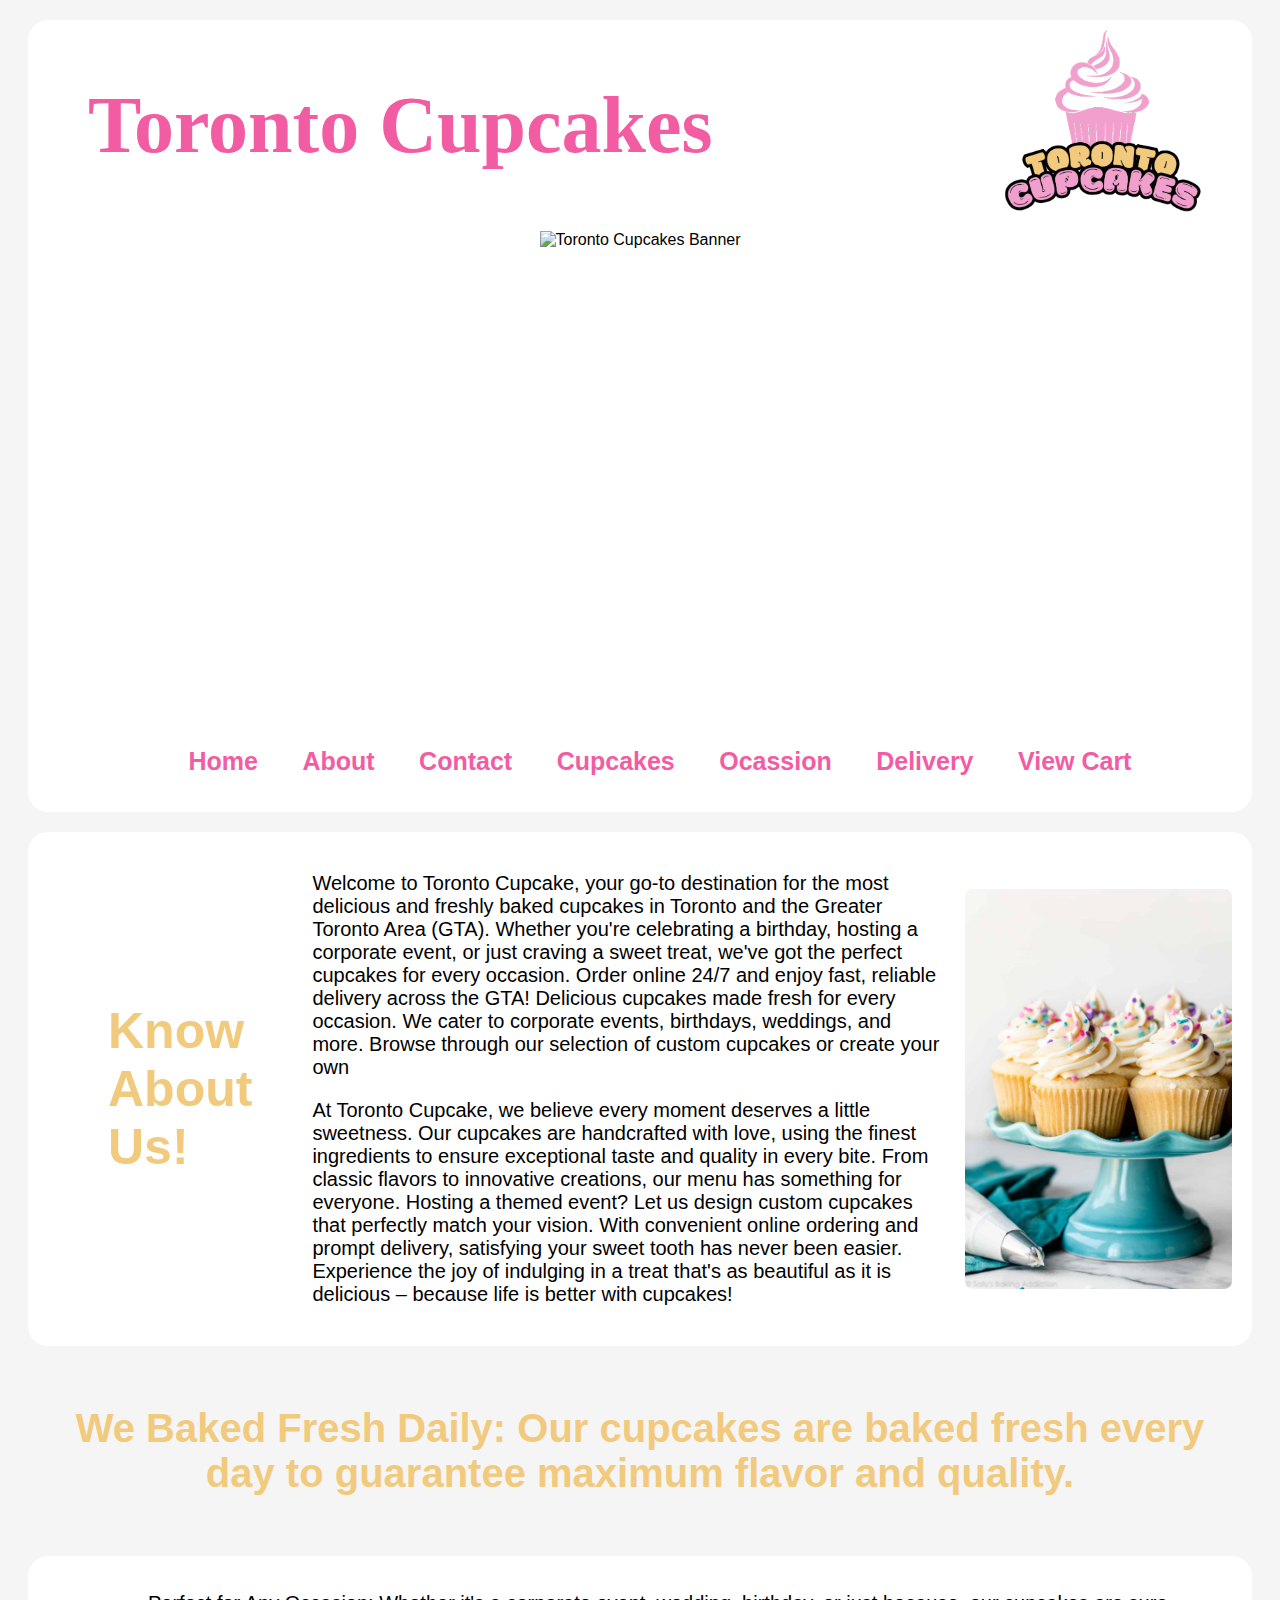
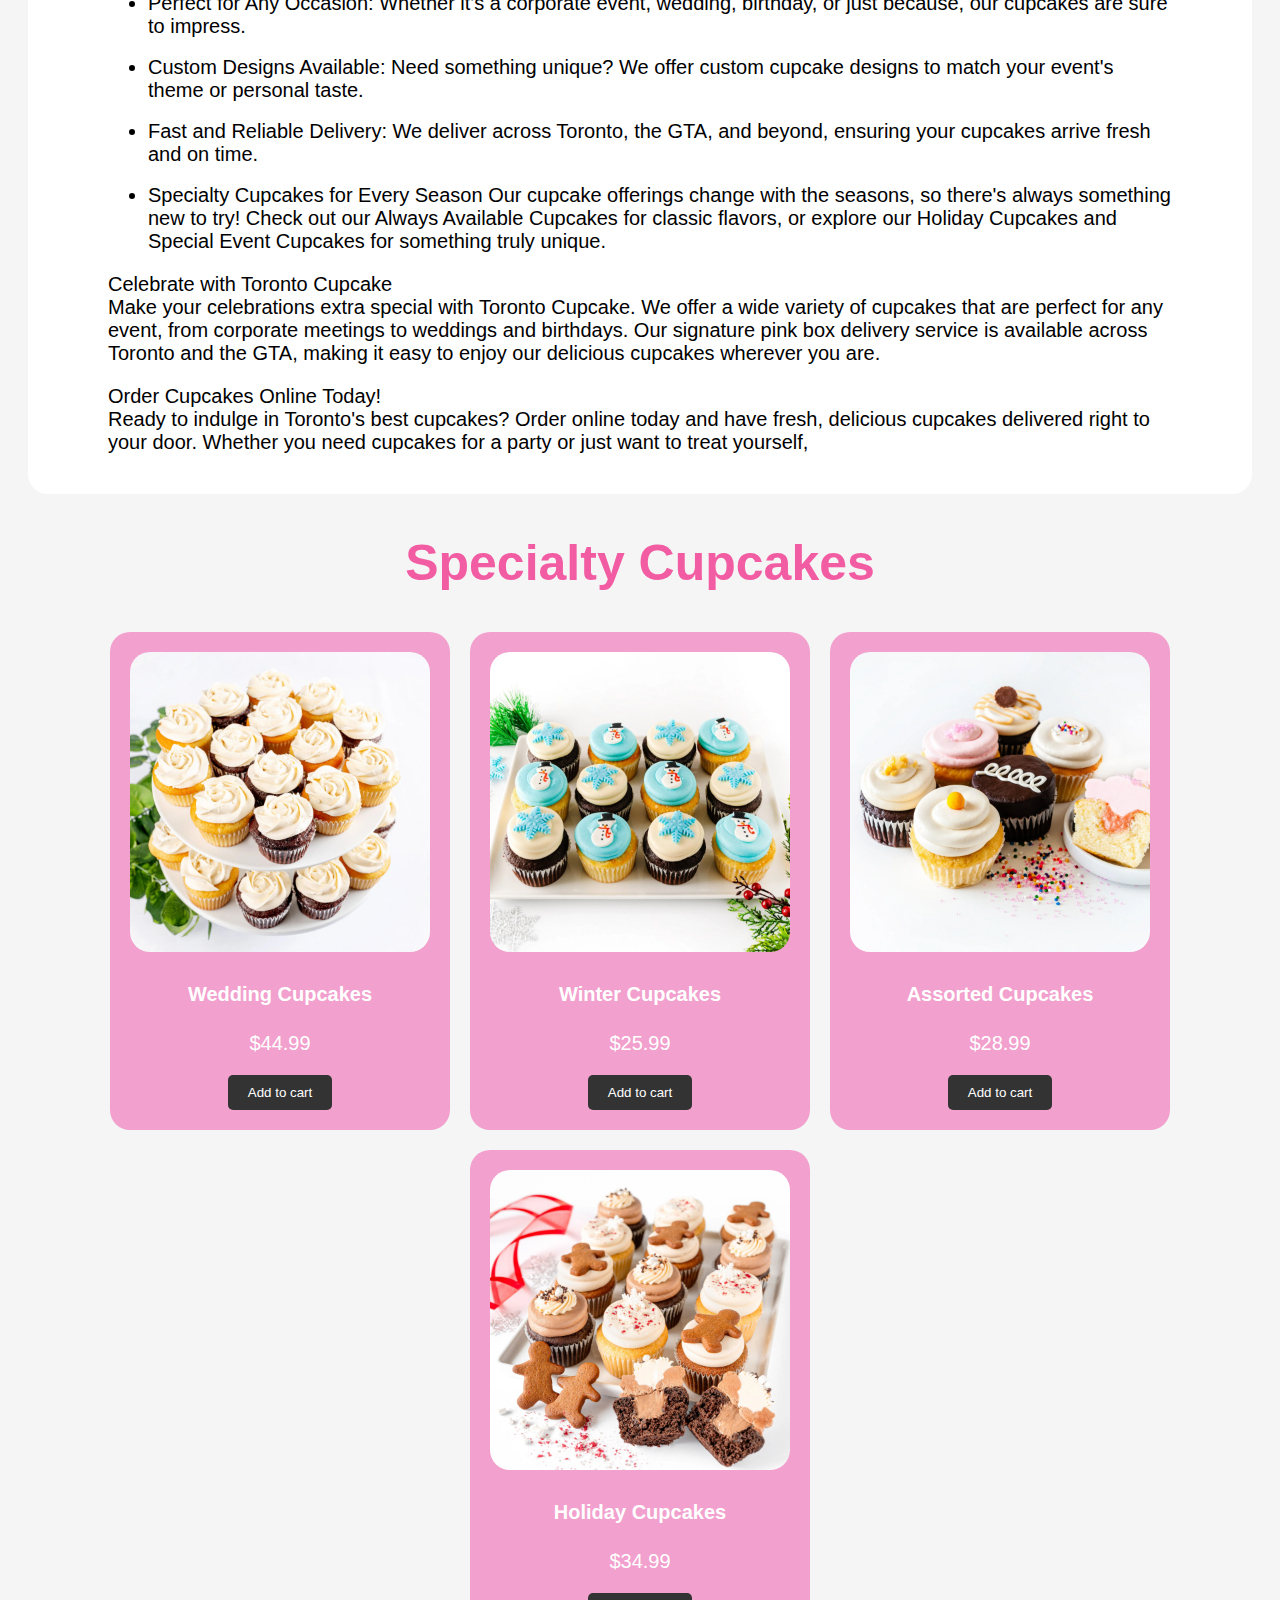
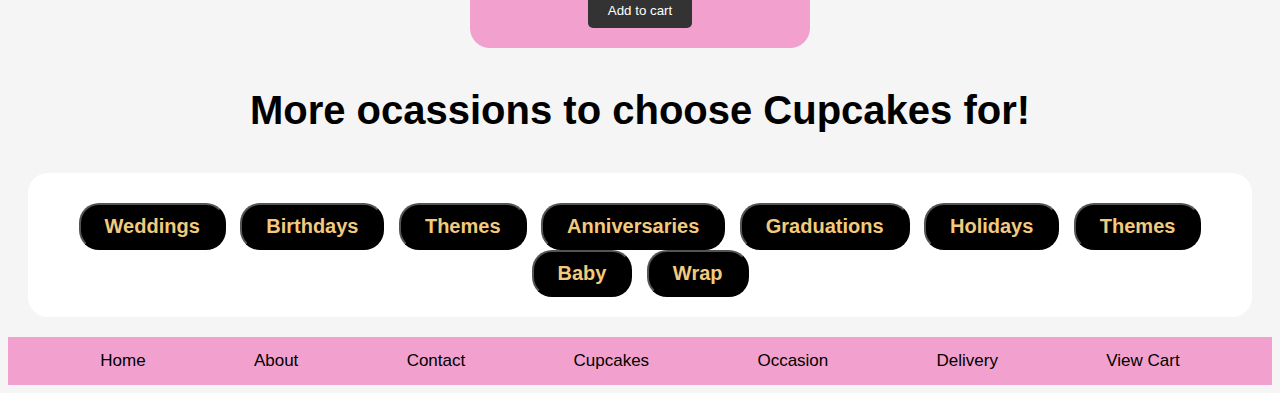
==== commit a5b5f630: "Rename TC_homepage_Girik.html to index.html" ====
--- a/index.html
+++ b/index.html
@@ -1,88 +1,156 @@
 <!DOCTYPE html>
-<html lang="en">
-<head>
+  <html lang="en">
+  <head>
     <meta charset="UTF-8">
     <meta name="viewport" content="width=device-width, initial-scale=1.0">
-    <title>About Us - Toronto Cupcake</title>
-    <link rel="stylesheet" href="About_Hamza.css">
-</head>
-<body>
-    <!-- Sidebar Menu -->
-    <div class="sidebar" id="mySidebar">
-        <span class="close-btn" onclick="closeSidebar()">Close &times;</span>
-        <a href="#">Home</a>
-        <a href="#">About</a>
-        <a href="#">Contact</a>
-        <a href="#">Cupcakes</a>
-        <a href="#">Occasion</a>
-        <a href="#">Delivery</a>
-        <a href="#">View Cart</a>
-    </div>
-    <!-- Open button and page content -->
-    <div class="content">
-        <button class="open-btn" onclick="openSidebar()">
-            <div class="hamburger-icon">
-                <div class="line"></div>
-                <div class="line"></div>
-                <div class="line"></div>
-            </div>
-        </button>
-    </div>
+    <title>Toronto Cupcakes</title>
+    <link rel="stylesheet" href="TC_homepage_style.css">
+  </head>
+  
+  <body>
+    <header class="header">
+      <div class="header-content">
+        <h1>Toronto Cupcakes</h1>
+        <img src="Toronto_Cupcake_Logo.webp" class="logo"><br>
+      </div>
 
-    <!-- About Us Content -->
-    <div class="about-section">
-        <img src="Toronto_Cupcake_Logo.png" alt="Toronto Cupcake Logo" class="logo">
-        <div class="navbar">
-            <a href="#home">Home</a>
-            <a href="#about">About</a>
-            <a href="#contact">Contact</a>
-            <a href="#cupcakes">Cupcakes</a>
-            <a href="#occasion" class="active">Occasion</a>
-            <a href="#delivery">Delivery</a>
-            <a href="#view cart">View Cart</a>
+      <div class="banner-image">
+        <img src="Banner.jpg" alt="Toronto Cupcakes Banner">
+      </div>
+    
+  <!-- Navigation bar -->
+      <section id=navigation>
+        <nav>
+          <ul>
+            <li><a href="#1">Home</a></li>
+            <li><a href="#2">About</a></li>
+            <li><a href="#3">Contact</a></li>
+            <li><a href="3">Cupcakes</a></li>
+            <li><a href="5">Ocassion</a></li>
+            <li><a href="5">Delivery</a></li>
+            <li><a href="5">View Cart</a></li>
+          </ul>
+        </nav>
+      </section>
+   </header>
+
+    <!-- Main content -->
+     <section class="Infosection">
+      <h2 style="color:#F2CA7E; font-size: 50px";>Know About Us!</h2>
+      <div class="intro-text">
+        <p>Welcome to Toronto Cupcake, your go-to destination for the most delicious and freshly baked cupcakes in Toronto and the Greater Toronto Area (GTA). Whether you're celebrating a birthday, hosting a corporate event, or just craving a sweet treat, we've got the perfect cupcakes for every occasion. Order online 24/7 and enjoy fast, reliable delivery across the GTA! Delicious cupcakes made fresh for every occasion. We cater to corporate events, birthdays, weddings, and more. Browse through our selection of custom cupcakes or create your own<br></p>
+        <p>At Toronto Cupcake, we believe every moment deserves a little sweetness. Our cupcakes are handcrafted with love, using the finest ingredients to ensure exceptional taste and quality in every bite. From classic flavors to innovative creations, our menu has something for everyone. Hosting a themed event? Let us design custom cupcakes that perfectly match your vision. With convenient online ordering and prompt delivery, satisfying your sweet tooth has never been easier. Experience the joy of indulging in a treat that's as beautiful as it is delicious – because life is better with cupcakes!</p>
+      </div>
+      <img src="Image1.jpg" class="sectionimage">
+    </section>
+
+  <h2 style="text-align:center; color:#F2CA7E">We Baked Fresh Daily: Our cupcakes are baked fresh every day to guarantee maximum flavor and quality.</h2>
+    <section class="Infosection">
+      <div class="text">
+        <ul>
+          <li>Perfect for Any Occasion: Whether it's a corporate event, wedding, birthday, or just because, our cupcakes are sure to impress.</li><br>
+          <li>Custom Designs Available: Need something unique? We offer custom cupcake designs to match your event's theme or personal taste.</li><br>
+          <li>Fast and Reliable Delivery: We deliver across Toronto, the GTA, and beyond, ensuring your cupcakes arrive fresh and on time.</li><br>
+          <li>Specialty Cupcakes for Every Season
+        Our cupcake offerings change with the seasons, so there's always something new to try! Check out our Always Available Cupcakes for classic flavors, or explore our Holiday Cupcakes and Special Event Cupcakes for something truly unique.</li></ul>
+        <p>
+          Celebrate with Toronto Cupcake<br>
+        Make your celebrations extra special with Toronto Cupcake. We offer a wide variety of cupcakes that are perfect for any event, from corporate meetings to weddings and birthdays. Our signature pink box delivery service is available across Toronto and the GTA, making it easy to enjoy our delicious cupcakes wherever you are.</p>
+        <p>
+          Order Cupcakes Online Today!<br>
+        Ready to indulge in Toronto's best cupcakes? Order online today and have fresh, delicious cupcakes delivered right to your door. Whether you need cupcakes for a party or just want to treat yourself,</p>
+      </div>
+    </section>
+
+   
+<!-- cupcake cards -->
+    <section class="specialty-cupcakes">
+      <h3 style="color:#F25CA2">Specialty Cupcakes</h3>
+      <div class="cupcake-cards">
+        <div class="cupcake-card">
+          <img src="WeddingCupcakes.webp" class="cupcake-image">
+          <h4>Wedding Cupcakes</h4>
+          <p style="color:white;">$44.99</p>
+          <button class="order-button">Add to cart</button>
         </div>
-        <img src="Michelle_at_kitchen.webp" alt="Hero Image" class="hero-image">
-        <div class="about-michelle">
-            <p>Toronto Cupcake was created by Michelle Harrison to pursue her love of baking. Inspired by her mother, Michelle opened Toronto Cupcake in August 2010 as one of Canada's first gourmet cupcakeries.</p>
+        <div class="cupcake-card">
+          <img src="WinterCupcakes.webp" class="cupcake-image">
+          <h4>Winter Cupcakes</h4>
+          <p style="color:white;">$25.99</p>
+          <button class="order-button">Add to cart</button>
         </div>
-        <h1>About Us</h1>
-        <p>Welcome to Toronto Cupcake! Founded in 2010, we are proud to be Toronto's leading destination for gourmet branded cupcakes. Whether you're celebrating a birthday, hosting a corporate event, or simply indulging in a sweet treat, our handcrafted cupcakes are made fresh daily using the finest ingredients. Explore our wide range of classic and seasonal flavors, and enjoy fast, reliable delivery across the GTA.
+        <div class="cupcake-card">
+          <img src="FilledCupcakes.webp" class="cupcake-image">
+          <h4>Assorted Cupcakes</h4>
+          <p style="color:white;">$28.99</p>
+          <button class="order-button">Add to cart</button>
+        </div>
+        <div class="cupcake-card">
+          <img src="HolidayCupcakes.webp" class="cupcake-image">
+          <h4>Holiday Cupcakes</h4>
+          <p style="color:white;">$34.99</p>
+           <button class="order-button">Add to cart</button>
+        </div>
+      </div>
+    </section>
 
-We love the idea that our treats are making people happy every time they bite into one. How much fun is that!
+   <!-- Filter Buttons -->
+   <h3 style="text-align:center; font-size: 40px;">More ocassions to choose Cupcakes for!</h3>
+     <section class="Infosection">
+      <div class="btn-group">
+          <button>Weddings</button></a>
+          <button>Birthdays</button>
+          <button>Themes</button>
+          <button>Anniversaries</button>
+          <button>Graduations</button>
+          <button>Holidays</button>
+          <button>Themes</button>
+          <button>Baby</button>
+          <button>Wrap</button>
+      </div>
+    </section>
 
-At Toronto Cupcake, we believe in giving back to the community. Since our inception, we have partnered with numerous local organizations, donating our time and/or delicious cupcakes to support causes that make a difference in local and regional communities. We are committed to making a positive impact in our community and welcome opportunities to collaborate on charitable events.
+    <!-- Footer Navbar -->
+          <div class="navbar">
+              <a href="#home">Home</a>
+              <a href="#about">About</a>
+              <a href="#contact">Contact</a>
+              <a href="#cupcakes">Cupcakes</a>
+              <a href="#occasion" >Occasion</a>
+              <a href="#delivery">Delivery</a>
+              <a href="#view cart">View Cart</a>
+          </div>
+  
 
-Ready to experience the best cupcakes in Toronto? Browse our selection online or get in touch to discuss custom orders. From corporate events to weddings, we have the perfect cupcakes to make your occasion unforgettable. Order today and have our gourmet cupcakes delivered right to your door!
+    <script type="text/javascript">
+      const cupcakeCards = document.querySelectorAll('.cupcake-card');
+      cupcakeCards.forEach((card) => {
+        card.addEventListener('mouseenter', handleCardEnter);
+        card.addEventListener('mouseleave', handleCardLeave);
+      });
 
-</p>
-        <div class="team">
-            <h2>Meet Our Team</h2>
-            <div class="team-member">
-                <img src="Pic1.jpg" alt="Team Member 1" class="team-img">
-                <h3>Jane Finn</h3>
-                <p>Jane is our head baker with over 10 years of experience in creating mouth-watering cupcakes.</p>
-            </div>
-            <div class="team-member">
-                <img src="Pic2.jpg" alt="Team Member 2" class="team-img">
-                <h3>Emily Ross</h3>
-                <p>Emily is our assistant baker, ensuring every cupcake looks as good as it tastes.</p>
-            </div>
-            <div class="team-member">
-                <img src="Pic3.jpg" alt="Team Member 3" class="team-img">
-                <h3>Marco Greene</h3>
-                <p>Marco is our deputy chef, and in-charge of staff.</p>
-            </div>
-        </div>
-    </div>
+      function handleCardEnter(event) {
+        const descriptionElement = event.target.querySelector('p');
+        descriptionElement.style.transform = 'translateY(0)';
+        descriptionElement.style.opacity = '1';
+      }
 
-    <!-- JavaScript for sidebar functionality -->
-    <script>
-        function openSidebar() {
-            document.getElementById("mySidebar").style.display = "block";
-        }
-        function closeSidebar() {
-            document.getElementById("mySidebar").style.display = "none";
-        }
-    </script>
-</body>
-</html>
+      function handleCardLeave(event) {
+        const descriptionElement = event.target.querySelector('p');
+        descriptionElement.style.transform = 'translateY(20px)';
+        descriptionElement.style.opacity = '0';
+      }
+
+      const orderButtons = document.querySelectorAll('.order-button');
+      orderButtons.forEach((button) => {
+        button.addEventListener('click', handleOrderClick);
+      });
+
+      function handleOrderClick(event) {
+        alert(`Cupcakes add to cart!`);
+      }</script>
+          
+
+
+    </body>
+    </html>
--- a/TC_homepage_style.css
+++ b/TC_homepage_style.css
@@ -0,0 +1,217 @@
+h1 {color:#F25CA2;
+    Margin: 60px;
+    font-family: Roboto;
+    font-size: 80px;
+    align: left;
+}
+
+h2 {
+    Margin: 60px;
+    font-size: 40px;
+}
+
+h3 {
+    Margin: 40px;
+    font-size: 50px;
+    align: center;
+}
+
+h4 {
+    color:White;
+    font-size: 20px;
+    align: center;
+}
+
+p {color: black;
+    font-size: 20px}
+
+body {
+  font-family: Helvetica;
+  background-color: whitesmoke;
+}
+
+
+/* Button style */
+.btn-group {
+  text-align: center;
+  margin-top: 10px;
+}
+
+.btn-group button {
+  background-color: black; 
+  border-radius: 20px;
+  color: #f2ca7e; 
+  font-size: 20px;
+  font-family: Helvetica, sans-serif;
+  font-weight: bold;
+  padding: 10px 24px; 
+  margin: 0 5px;
+  display: inline-block;
+}
+
+
+/* Image banner */
+.banner-image {
+  width: 100%;
+  height: 500px;
+  overflow: hidden;
+}
+
+.banner-image img {
+  width: 100%;
+  height: 100%;
+  object-fit: cover;
+}
+
+/* Header */
+
+.header {
+    background-color: White;
+    text-align: center;
+    padding-bottom: 20px;
+    margin: 20px;
+    border-radius: 20px;
+}
+
+.header-content {
+  display: flex;
+  align-items: center;
+  
+}
+
+.logo {
+  max-width: 200px;
+  height: auto;
+  margin-left: auto;
+  padding-right: 50px;
+
+}
+
+/* navigation bar  */
+nav ul li {
+    display: inline;
+    margin: 20px;
+  }
+
+nav ul li a {
+    font-size: 25px;
+    color: #F25CA2;
+    text-decoration: none;
+    font-weight: bold;
+}
+
+
+
+/* Secton Styles */
+.Infosection {
+  margin: 20px;
+  padding: 20px;
+  background-color: white;
+  border-radius: 20px;
+  display: flex;
+  flex-direction: row;
+  align-items: center;
+}
+
+.intro-text {
+  max-width: 90%;
+  margin-right: 20px;
+}
+
+.sectionimage {
+  max-width: 400px;
+  max-height: 400px;
+  width: auto;
+  height: auto;
+  border-radius: 8px;
+  Float:right;
+}
+
+.text {
+  max-width: 90%;
+  margin-Left: 60px;
+}
+
+li {color:Black;
+    text-decoration: none;
+    font-size: 20px ;}
+
+/*cupcake card*/
+.specialty-cupcakes { 
+  border-radius: 20px;
+  text-align: center;
+}
+
+.cupcake-cards {
+  display: flex;
+  flex-wrap: wrap;
+  justify-content: center;
+  gap: 20px;
+}
+
+.cupcake-card {
+  width: 300px;
+  background-color:#F2A0CD;
+  padding: 20px;
+  border-radius: 20px;
+  transition: transform 0.3s ease-in-out;
+}
+
+.cupcake-card:hover {
+  transform: translateY(-10px);
+}
+
+.cupcake-image {
+  width: 100%;
+  height: auto;
+  border-radius: 20px;
+}
+
+/*buttons*/
+.order-button {
+  background-color: #333;
+  color: #fff;
+  border: none;
+  padding: 10px 20px;
+  border-radius: 5px;
+}
+
+.Go-to-cart {
+  background-color: #333;
+  color: #fff;
+  border: none;
+  padding: 10px 20px;
+  border-radius: 5px;
+  Flaot:center;
+}
+
+.button-container {
+  text-align: center;
+}
+
+
+
+/* Footer nav bar */
+.navbar {
+  background-color: #f2a0cd;
+  overflow: hidden;
+  display: flex;
+  justify-content: space-evenly;
+  bottom: 0;
+  width: 100%;
+}
+
+.navbar a {
+  float: left;
+  display: block;
+  color: black;
+  text-align: center;
+  padding: 14px 16px;
+  text-decoration: none;
+  font-size: 17px;
+}
+
+.navbar a:hover {
+  background-color: #f2ca7e;
+  color: white;
+}
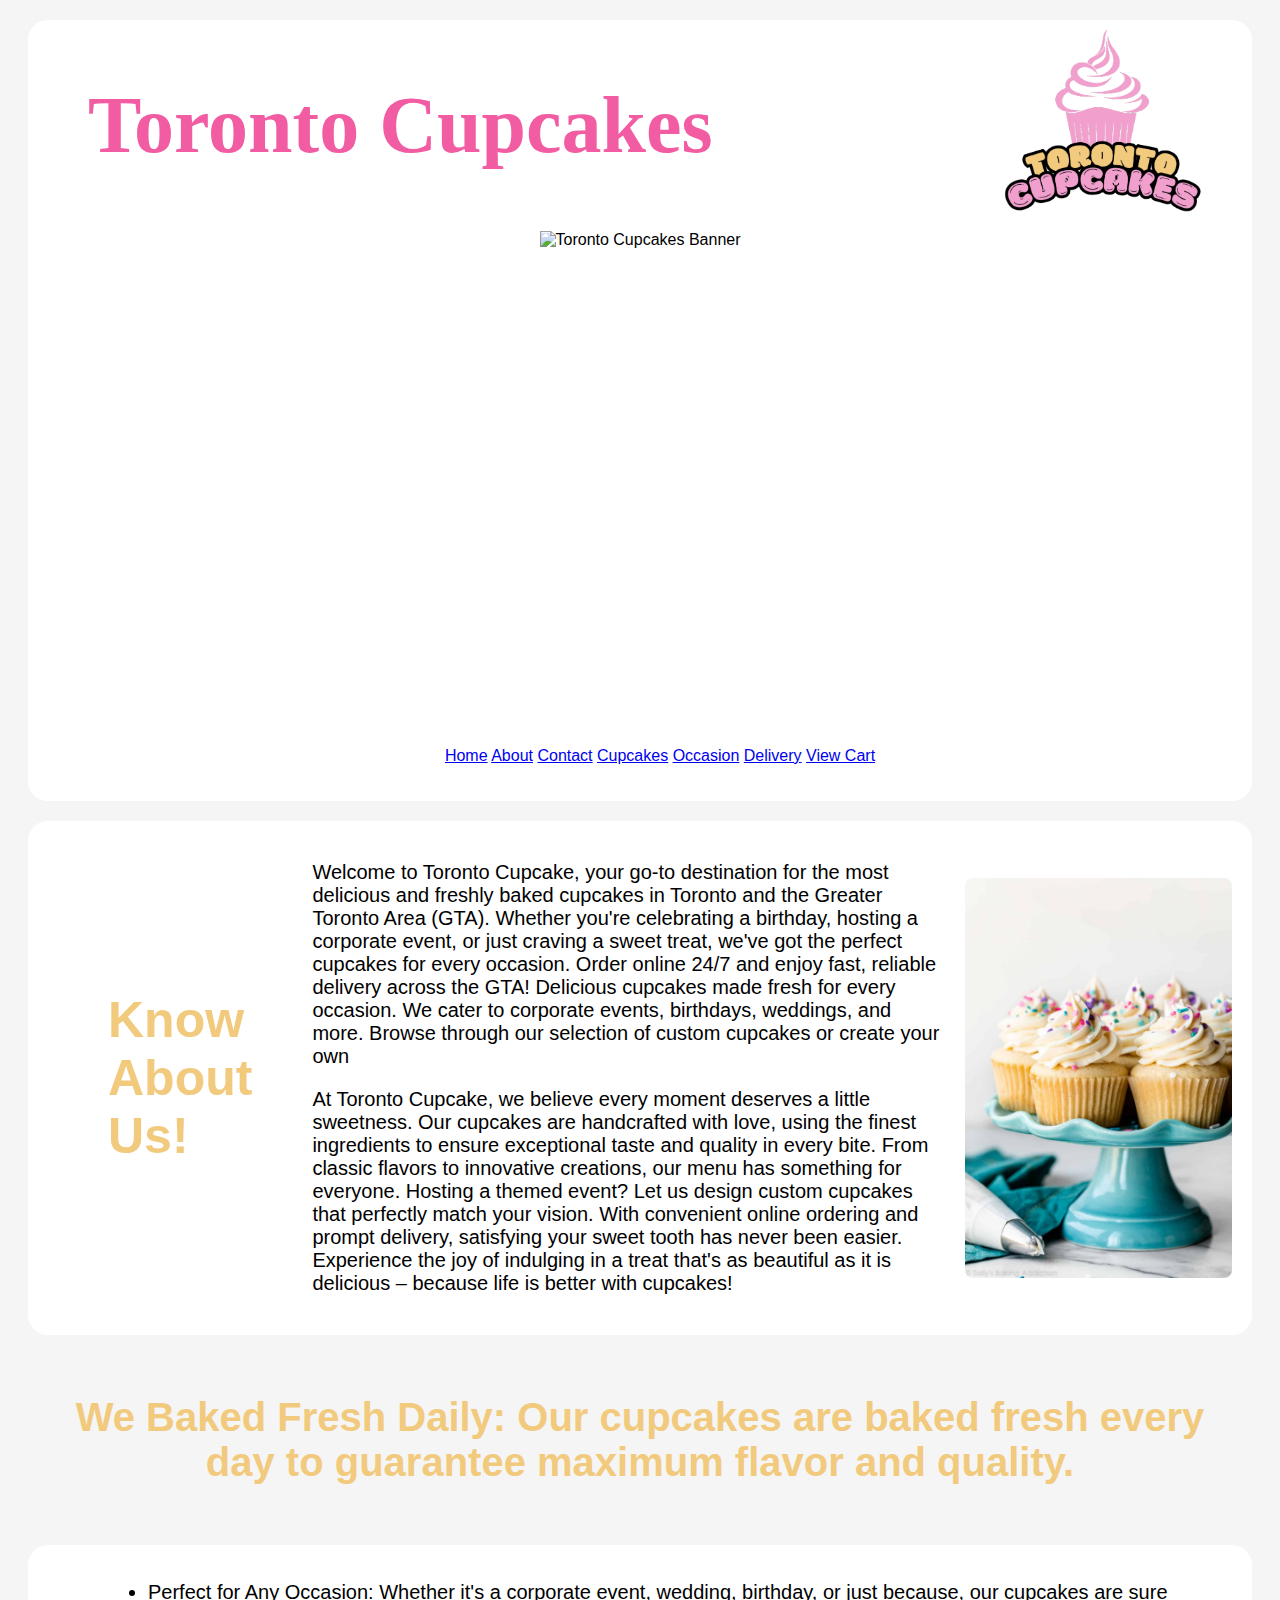
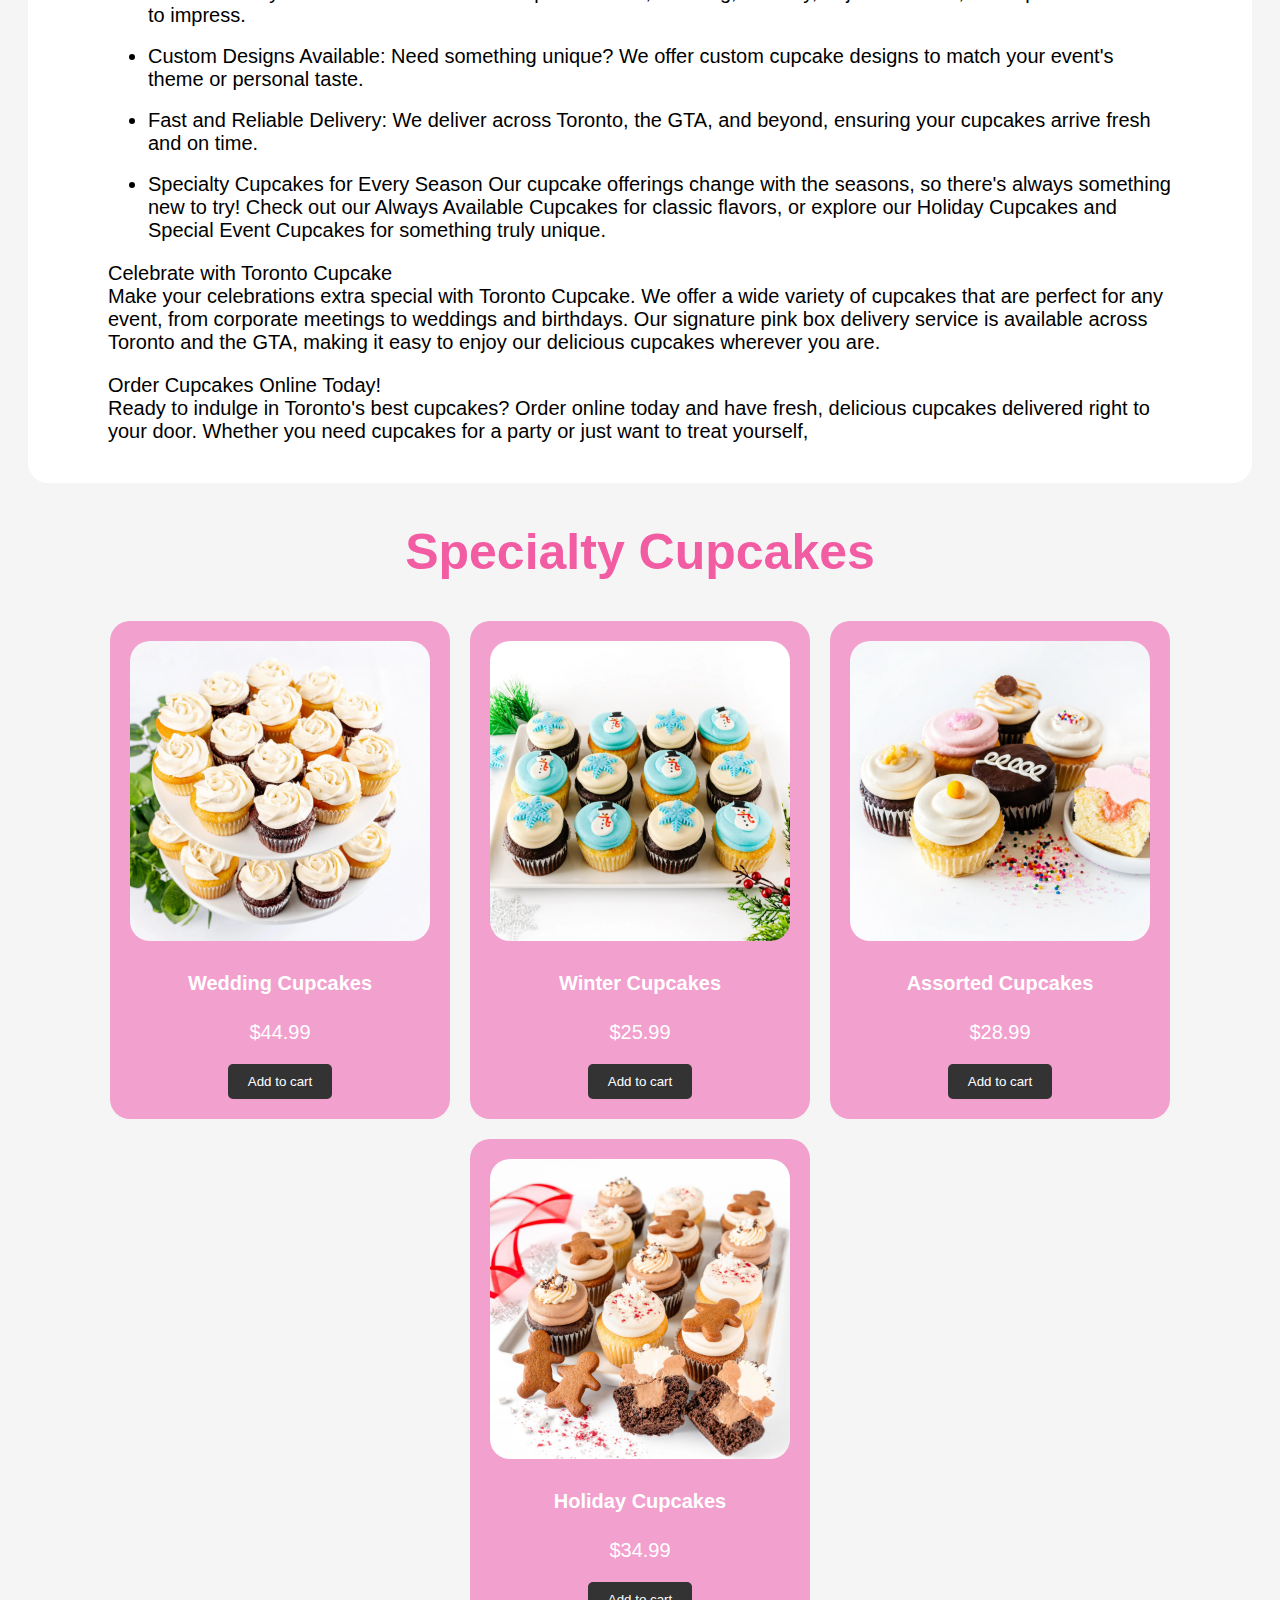
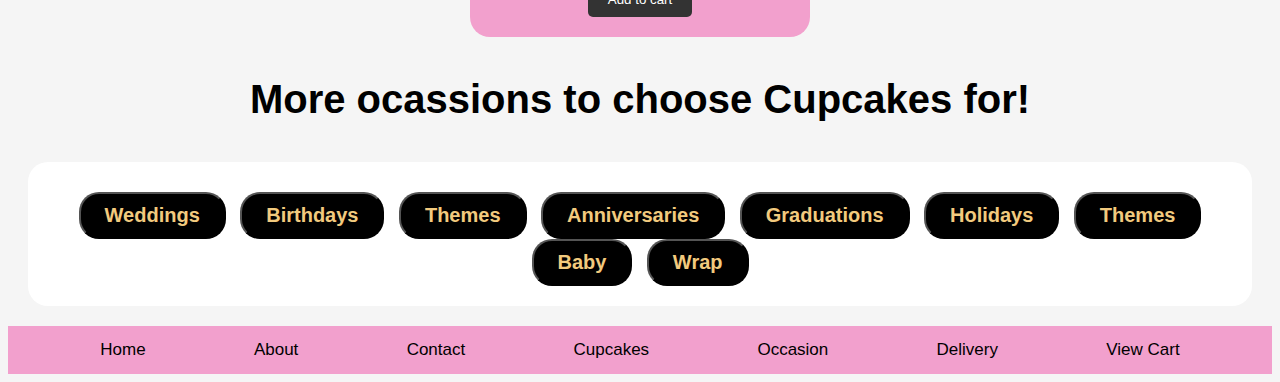
==== commit d14374ae: "Update index.html" ====
--- a/index.html
+++ b/index.html
@@ -22,13 +22,13 @@
       <section id=navigation>
         <nav>
           <ul>
-            <li><a href="#1">Home</a></li>
-            <li><a href="#2">About</a></li>
-            <li><a href="#3">Contact</a></li>
-            <li><a href="3">Cupcakes</a></li>
-            <li><a href="5">Ocassion</a></li>
-            <li><a href="5">Delivery</a></li>
-            <li><a href="5">View Cart</a></li>
+            <a href="TC_homepage_Girik.html">Home</a>
+        <a href="About_Hamza.html">About</a>
+        <a href="Contact Us - WEB REDESIGN.html">Contact</a>
+        <a href="Occasion_Page.html">Cupcakes</a>
+        <a href="toronto_cupcake.html">Occasion</a>
+        <a href="index.html">Delivery</a>
+        <a href="Shopping cart.html">View Cart</a>
           </ul>
         </nav>
       </section>
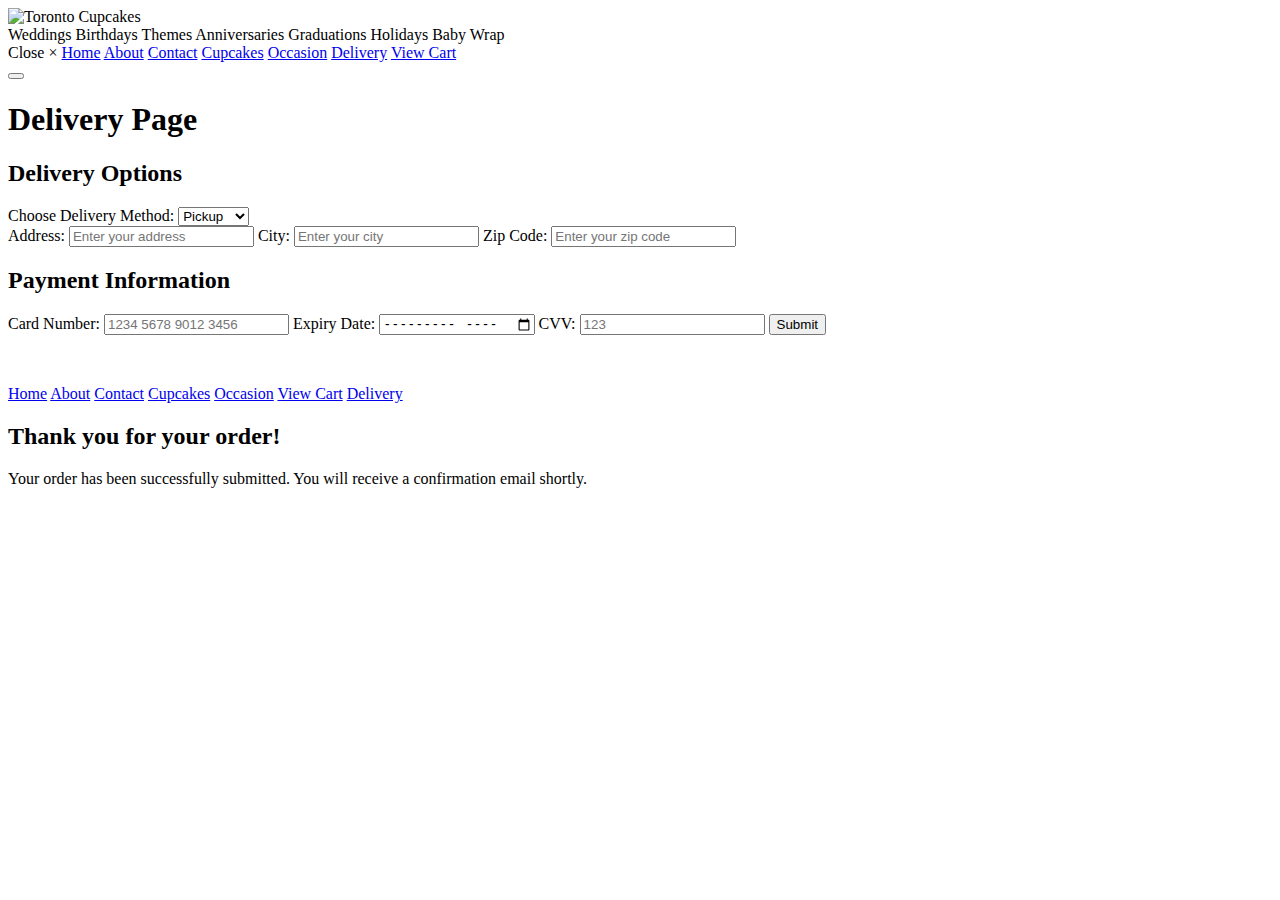
==== commit b92ce075: "Add files via upload" ====
--- a/index.html
+++ b/index.html
@@ -1,156 +1,131 @@
 <!DOCTYPE html>
-  <html lang="en">
-  <head>
+<head>
     <meta charset="UTF-8">
     <meta name="viewport" content="width=device-width, initial-scale=1.0">
-    <title>Toronto Cupcakes</title>
-    <link rel="stylesheet" href="TC_homepage_style.css">
-  </head>
-  
-  <body>
-    <header class="header">
-      <div class="header-content">
-        <h1>Toronto Cupcakes</h1>
-        <img src="Toronto_Cupcake_Logo.webp" class="logo"><br>
-      </div>
+    <title>Delivery Page</title>
+    <link rel="stylesheet" href="https://fonts.googleapis.com/icon?family=Material+Icons">
+    <link rel="stylesheet" href="style.css">
+</head>
+<body>
 
-      <div class="banner-image">
-        <img src="Banner.jpg" alt="Toronto Cupcakes Banner">
-      </div>
+    <div class="logo-container">
+        <img src="logo.png" alt="Toronto Cupcakes" class="logo">
+    </div>
+
+    <div class="headings-container">
+        <div class="headings">
+            <span>Weddings</span>
+            <span>Birthdays</span>
+            <span>Themes</span>
+            <span>Anniversaries</span>
+            <span>Graduations</span>
+            <span>Holidays</span>
+            <span>Baby</span>
+            <span>Wrap</span>
+        </div>
+    </div>
+
+       <div class="sidebar" id="mySidebar">
+        <span class="close-btn" onclick="closeSidebar()">Close &times;</span>
+        <a href="#">Home</a>
+        <a href="#">About</a>
+        <a href="#">Contact</a>
+        <a href="#">Cupcakes</a>
+        <a href="#">Occasion</a>
+        <a href="#">Delivery</a>
+        <a href="#">View Cart</a>
+    </div>
+
+    <div class="content">
+        <button class="open-btn" onclick="toggleSidebar()">
+  <span class="icon-bar"></span>
+  <span class="icon-bar"></span>
+  <span class="icon-bar"></span>
+</button>
+
+        <h1 class="page-title">Delivery Page</h1>
+    </div>
+
+    <div class="form-section container">
+        <h2>Delivery Options</h2>
+        <form>
+            <label for="delivery-type">Choose Delivery Method:</label>
+            <select id="delivery-type" name="delivery-type" onchange="toggleAddressFields()">
+                <option value="pickup">Pickup</option>
+                <option value="delivery">Delivery</option>
+            </select>
+
+            <div id="delivery-inputs">
+                <label for="address">Address:</label>
+                <input type="text" id="address" name="address" placeholder="Enter your address">
+                <label for="city">City:</label>
+                <input type="text" id="city" name="city" placeholder="Enter your city">
+                <label for="zip">Zip Code:</label>
+                <input type="text" id="zip" name="zip" placeholder="Enter your zip code">
+            </div>
+
+            <h2>Payment Information</h2>
+            <label for="card-number">Card Number:</label>
+            <input type="text" id="card-number" name="card-number" placeholder="1234 5678 9012 3456">
+            <label for="expiry">Expiry Date:</label>
+            <input type="month" id="expiry" name="expiry">
+            <label for="cvv">CVV:</label>
+            <input type="text" id="cvv" name="cvv" placeholder="123">
+
+            <button type="submit" class="submit-btn">Submit</button>
+        </form>
+    </div>
+
+    <div style="height: 50px;"></div>
+
+    <div class="navbar">
+        <a href="#home">Home</a>
+        <a href="#about">About</a>
+        <a href="#contact">Contact</a>
+        <a href="#cupcakes">Cupcakes</a>
+        <a href="#occasion">Occasion</a>
+        <a href="#viewcart">View Cart</a>
+        <a href="#delivery" class="active">Delivery</a>
+    </div>
+
+    <div id="order-submitted" class="order-message">
+    <h2>Thank you for your order!</h2>
+    <p>Your order has been successfully submitted. You will receive a confirmation email shortly.</p>
+</div>
+
+    <script>
+        function toggleAddressFields() {
+            const deliveryType = document.getElementById("delivery-type").value;
+            const deliveryInputs = document.getElementById("delivery-inputs");
+            if (deliveryType === "pickup") {
+                deliveryInputs.style.display = "none";
+            } else {
+                deliveryInputs.style.display = "block";
+            }
+        }
     
-  <!-- Navigation bar -->
-      <section id=navigation>
-        <nav>
-          <ul>
-            <a href="TC_homepage_Girik.html">Home</a>
-        <a href="About_Hamza.html">About</a>
-        <a href="Contact Us - WEB REDESIGN.html">Contact</a>
-        <a href="Occasion_Page.html">Cupcakes</a>
-        <a href="toronto_cupcake.html">Occasion</a>
-        <a href="index.html">Delivery</a>
-        <a href="Shopping cart.html">View Cart</a>
-          </ul>
-        </nav>
-      </section>
-   </header>
+    </script>
+<script>
+    function openSidebar() {
+        document.getElementById("mySidebar").style.display = "block";
+    }
 
-    <!-- Main content -->
-     <section class="Infosection">
-      <h2 style="color:#F2CA7E; font-size: 50px";>Know About Us!</h2>
-      <div class="intro-text">
-        <p>Welcome to Toronto Cupcake, your go-to destination for the most delicious and freshly baked cupcakes in Toronto and the Greater Toronto Area (GTA). Whether you're celebrating a birthday, hosting a corporate event, or just craving a sweet treat, we've got the perfect cupcakes for every occasion. Order online 24/7 and enjoy fast, reliable delivery across the GTA! Delicious cupcakes made fresh for every occasion. We cater to corporate events, birthdays, weddings, and more. Browse through our selection of custom cupcakes or create your own<br></p>
-        <p>At Toronto Cupcake, we believe every moment deserves a little sweetness. Our cupcakes are handcrafted with love, using the finest ingredients to ensure exceptional taste and quality in every bite. From classic flavors to innovative creations, our menu has something for everyone. Hosting a themed event? Let us design custom cupcakes that perfectly match your vision. With convenient online ordering and prompt delivery, satisfying your sweet tooth has never been easier. Experience the joy of indulging in a treat that's as beautiful as it is delicious – because life is better with cupcakes!</p>
-      </div>
-      <img src="Image1.jpg" class="sectionimage">
-    </section>
+    function closeSidebar() {
+        document.getElementById("mySidebar").style.display = "none";
+    }
+</script>
+    <script>
+        document.addEventListener("DOMContentLoaded", function () {
+    const form = document.querySelector("form"); 
+    const orderMessage = document.getElementById("order-submitted");
 
-  <h2 style="text-align:center; color:#F2CA7E">We Baked Fresh Daily: Our cupcakes are baked fresh every day to guarantee maximum flavor and quality.</h2>
-    <section class="Infosection">
-      <div class="text">
-        <ul>
-          <li>Perfect for Any Occasion: Whether it's a corporate event, wedding, birthday, or just because, our cupcakes are sure to impress.</li><br>
-          <li>Custom Designs Available: Need something unique? We offer custom cupcake designs to match your event's theme or personal taste.</li><br>
-          <li>Fast and Reliable Delivery: We deliver across Toronto, the GTA, and beyond, ensuring your cupcakes arrive fresh and on time.</li><br>
-          <li>Specialty Cupcakes for Every Season
-        Our cupcake offerings change with the seasons, so there's always something new to try! Check out our Always Available Cupcakes for classic flavors, or explore our Holiday Cupcakes and Special Event Cupcakes for something truly unique.</li></ul>
-        <p>
-          Celebrate with Toronto Cupcake<br>
-        Make your celebrations extra special with Toronto Cupcake. We offer a wide variety of cupcakes that are perfect for any event, from corporate meetings to weddings and birthdays. Our signature pink box delivery service is available across Toronto and the GTA, making it easy to enjoy our delicious cupcakes wherever you are.</p>
-        <p>
-          Order Cupcakes Online Today!<br>
-        Ready to indulge in Toronto's best cupcakes? Order online today and have fresh, delicious cupcakes delivered right to your door. Whether you need cupcakes for a party or just want to treat yourself,</p>
-      </div>
-    </section>
+    form.addEventListener("submit", function (event) {
+        event.preventDefault(); 
+        form.style.display = "none"; 
+        orderMessage.style.display = "block"; 
+    });
+});
+</script>
 
-   
-<!-- cupcake cards -->
-    <section class="specialty-cupcakes">
-      <h3 style="color:#F25CA2">Specialty Cupcakes</h3>
-      <div class="cupcake-cards">
-        <div class="cupcake-card">
-          <img src="WeddingCupcakes.webp" class="cupcake-image">
-          <h4>Wedding Cupcakes</h4>
-          <p style="color:white;">$44.99</p>
-          <button class="order-button">Add to cart</button>
-        </div>
-        <div class="cupcake-card">
-          <img src="WinterCupcakes.webp" class="cupcake-image">
-          <h4>Winter Cupcakes</h4>
-          <p style="color:white;">$25.99</p>
-          <button class="order-button">Add to cart</button>
-        </div>
-        <div class="cupcake-card">
-          <img src="FilledCupcakes.webp" class="cupcake-image">
-          <h4>Assorted Cupcakes</h4>
-          <p style="color:white;">$28.99</p>
-          <button class="order-button">Add to cart</button>
-        </div>
-        <div class="cupcake-card">
-          <img src="HolidayCupcakes.webp" class="cupcake-image">
-          <h4>Holiday Cupcakes</h4>
-          <p style="color:white;">$34.99</p>
-           <button class="order-button">Add to cart</button>
-        </div>
-      </div>
-    </section>
-
-   <!-- Filter Buttons -->
-   <h3 style="text-align:center; font-size: 40px;">More ocassions to choose Cupcakes for!</h3>
-     <section class="Infosection">
-      <div class="btn-group">
-          <button>Weddings</button></a>
-          <button>Birthdays</button>
-          <button>Themes</button>
-          <button>Anniversaries</button>
-          <button>Graduations</button>
-          <button>Holidays</button>
-          <button>Themes</button>
-          <button>Baby</button>
-          <button>Wrap</button>
-      </div>
-    </section>
-
-    <!-- Footer Navbar -->
-          <div class="navbar">
-              <a href="#home">Home</a>
-              <a href="#about">About</a>
-              <a href="#contact">Contact</a>
-              <a href="#cupcakes">Cupcakes</a>
-              <a href="#occasion" >Occasion</a>
-              <a href="#delivery">Delivery</a>
-              <a href="#view cart">View Cart</a>
-          </div>
-  
-
-    <script type="text/javascript">
-      const cupcakeCards = document.querySelectorAll('.cupcake-card');
-      cupcakeCards.forEach((card) => {
-        card.addEventListener('mouseenter', handleCardEnter);
-        card.addEventListener('mouseleave', handleCardLeave);
-      });
-
-      function handleCardEnter(event) {
-        const descriptionElement = event.target.querySelector('p');
-        descriptionElement.style.transform = 'translateY(0)';
-        descriptionElement.style.opacity = '1';
-      }
-
-      function handleCardLeave(event) {
-        const descriptionElement = event.target.querySelector('p');
-        descriptionElement.style.transform = 'translateY(20px)';
-        descriptionElement.style.opacity = '0';
-      }
-
-      const orderButtons = document.querySelectorAll('.order-button');
-      orderButtons.forEach((button) => {
-        button.addEventListener('click', handleOrderClick);
-      });
-
-      function handleOrderClick(event) {
-        alert(`Cupcakes add to cart!`);
-      }</script>
-          
-
-
-    </body>
-    </html>
+</body>
+</html>
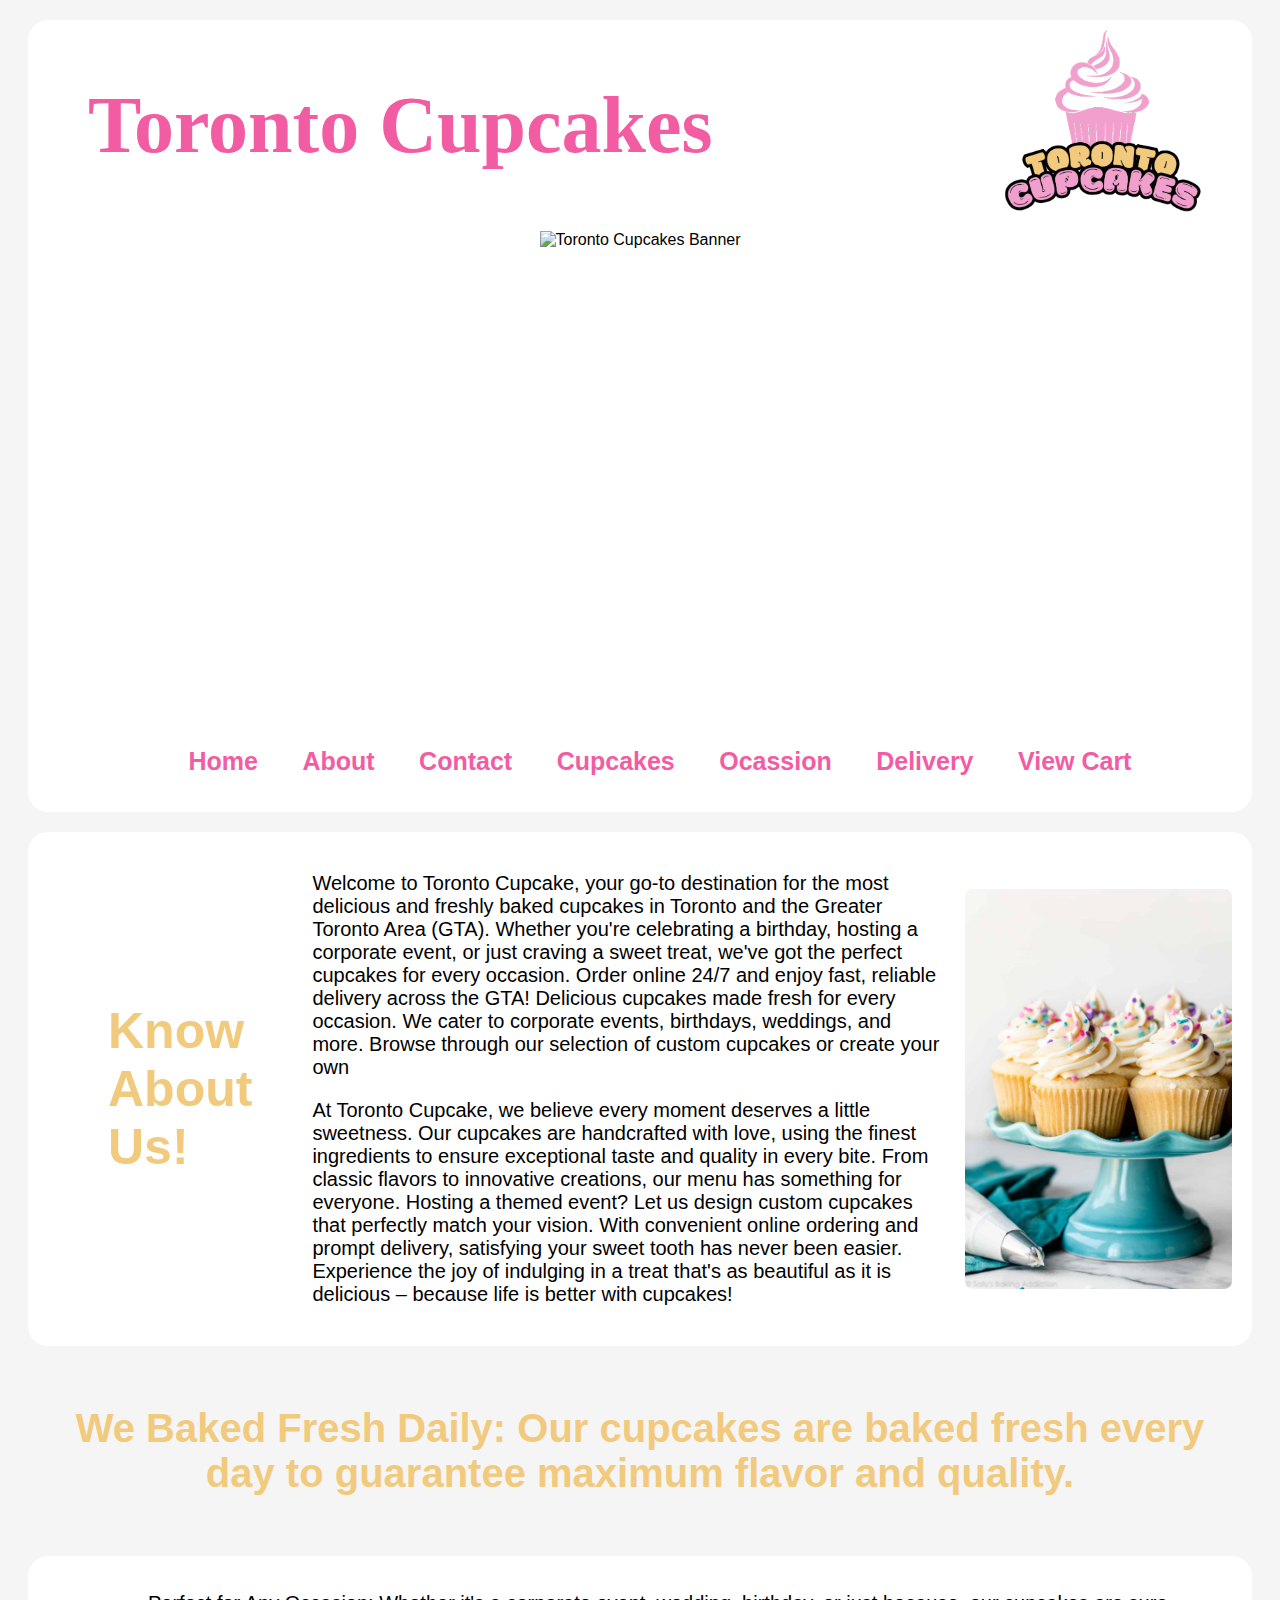
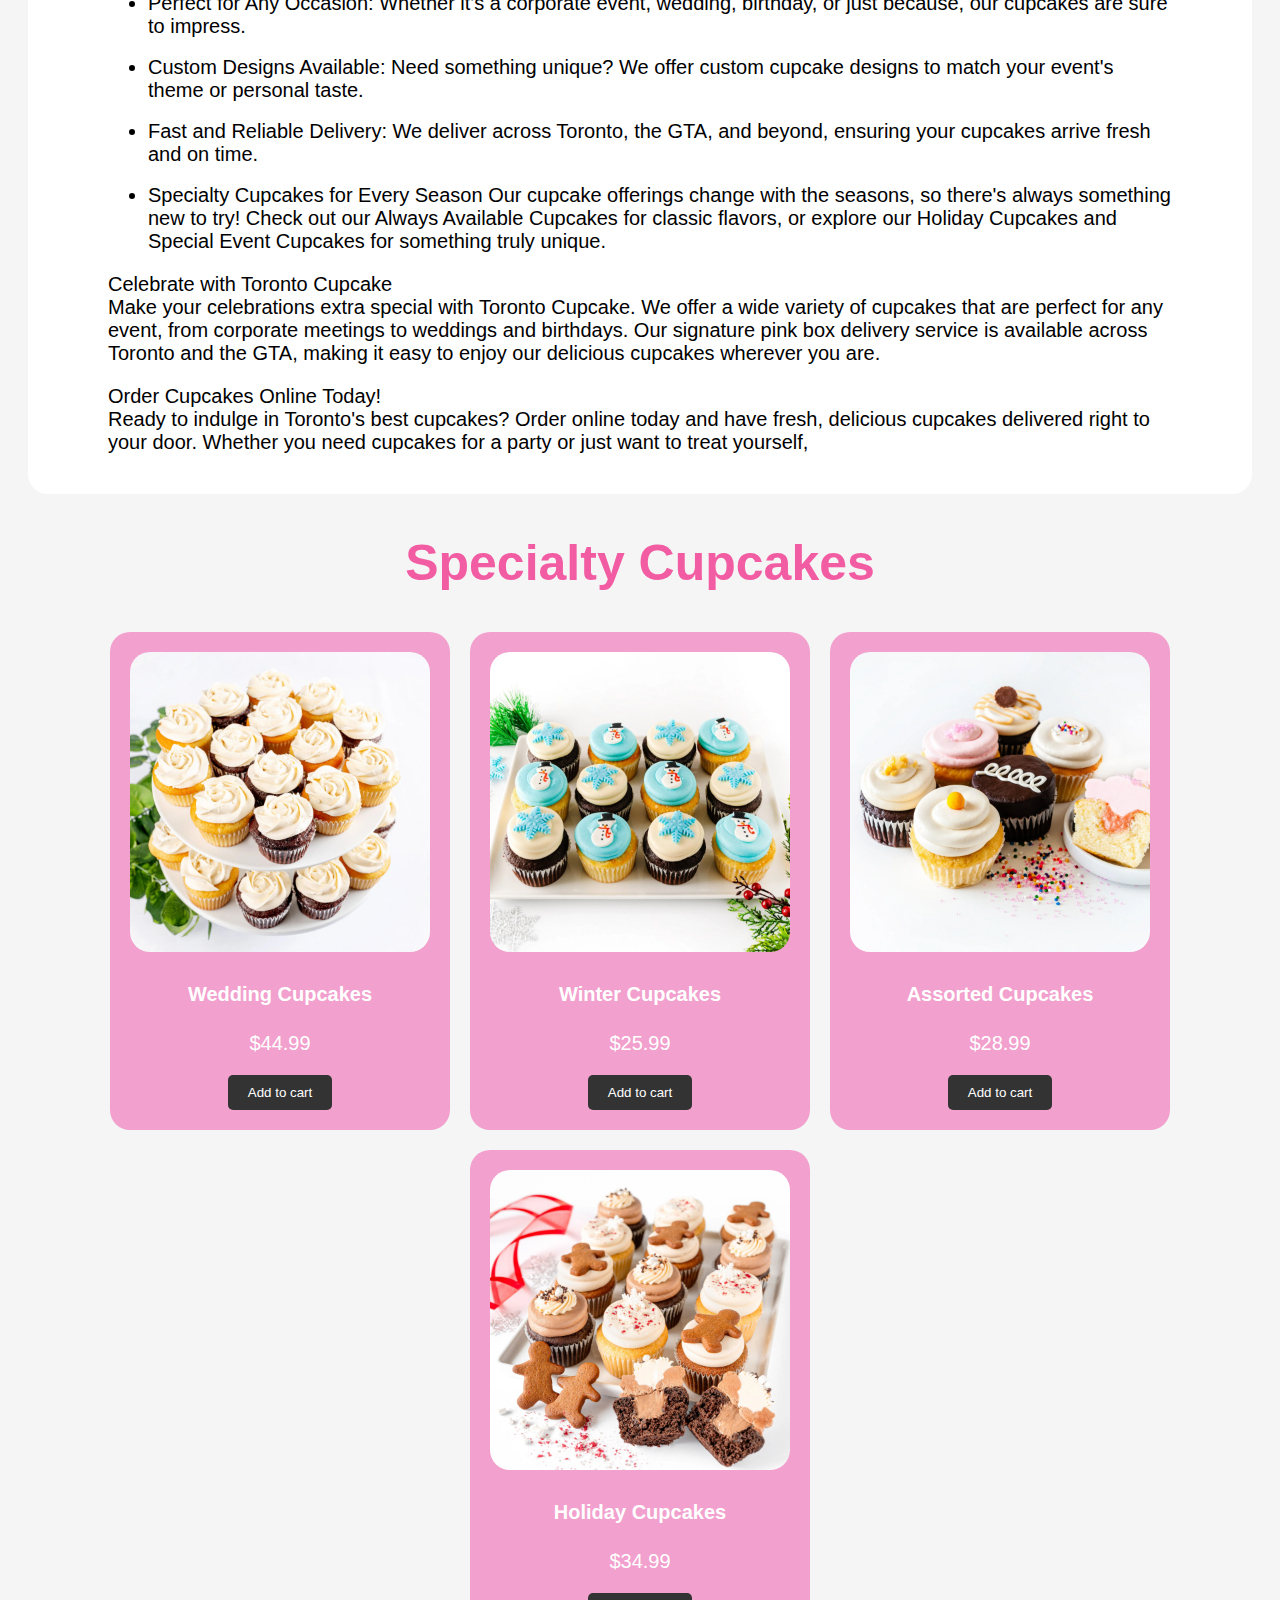
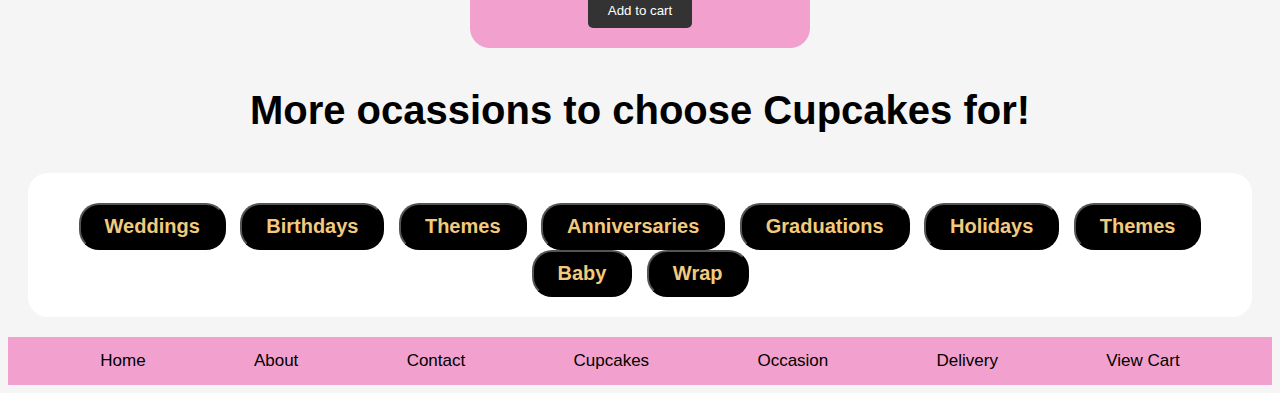
==== commit 87679f69: "Update index.html" ====
--- a/index.html
+++ b/index.html
@@ -1,131 +1,156 @@
-<!DOCTYPE html>
-<head>
+  <!DOCTYPE html>
+  <html lang="en">
+  <head>
     <meta charset="UTF-8">
     <meta name="viewport" content="width=device-width, initial-scale=1.0">
-    <title>Delivery Page</title>
-    <link rel="stylesheet" href="https://fonts.googleapis.com/icon?family=Material+Icons">
-    <link rel="stylesheet" href="style.css">
-</head>
-<body>
+    <title>Toronto Cupcakes</title>
+    <link rel="stylesheet" href="TC_homepage_style.css">
+  </head>
+  
+  <body>
+    <header class="header">
+      <div class="header-content">
+        <h1>Toronto Cupcakes</h1>
+        <img src="Toronto_Cupcake_Logo.webp" class="logo"><br>
+      </div>
 
-    <div class="logo-container">
-        <img src="logo.png" alt="Toronto Cupcakes" class="logo">
-    </div>
+      <div class="banner-image">
+        <img src="Banner.jpg" alt="Toronto Cupcakes Banner">
+      </div>
+    
+  <!-- Navigation bar -->
+      <section id=navigation>
+        <nav>
+          <ul>
+            <li><a href="#1">Home</a></li>
+            <li><a href="#2">About</a></li>
+            <li><a href="#3">Contact</a></li>
+            <li><a href="3">Cupcakes</a></li>
+            <li><a href="5">Ocassion</a></li>
+            <li><a href="5">Delivery</a></li>
+            <li><a href="5">View Cart</a></li>
+          </ul>
+        </nav>
+      </section>
+   </header>
 
-    <div class="headings-container">
-        <div class="headings">
-            <span>Weddings</span>
-            <span>Birthdays</span>
-            <span>Themes</span>
-            <span>Anniversaries</span>
-            <span>Graduations</span>
-            <span>Holidays</span>
-            <span>Baby</span>
-            <span>Wrap</span>
+    <!-- Main content -->
+     <section class="Infosection">
+      <h2 style="color:#F2CA7E; font-size: 50px";>Know About Us!</h2>
+      <div class="intro-text">
+        <p>Welcome to Toronto Cupcake, your go-to destination for the most delicious and freshly baked cupcakes in Toronto and the Greater Toronto Area (GTA). Whether you're celebrating a birthday, hosting a corporate event, or just craving a sweet treat, we've got the perfect cupcakes for every occasion. Order online 24/7 and enjoy fast, reliable delivery across the GTA! Delicious cupcakes made fresh for every occasion. We cater to corporate events, birthdays, weddings, and more. Browse through our selection of custom cupcakes or create your own<br></p>
+        <p>At Toronto Cupcake, we believe every moment deserves a little sweetness. Our cupcakes are handcrafted with love, using the finest ingredients to ensure exceptional taste and quality in every bite. From classic flavors to innovative creations, our menu has something for everyone. Hosting a themed event? Let us design custom cupcakes that perfectly match your vision. With convenient online ordering and prompt delivery, satisfying your sweet tooth has never been easier. Experience the joy of indulging in a treat that's as beautiful as it is delicious – because life is better with cupcakes!</p>
+      </div>
+      <img src="Image1.jpg" class="sectionimage">
+    </section>
+
+  <h2 style="text-align:center; color:#F2CA7E">We Baked Fresh Daily: Our cupcakes are baked fresh every day to guarantee maximum flavor and quality.</h2>
+    <section class="Infosection">
+      <div class="text">
+        <ul>
+          <li>Perfect for Any Occasion: Whether it's a corporate event, wedding, birthday, or just because, our cupcakes are sure to impress.</li><br>
+          <li>Custom Designs Available: Need something unique? We offer custom cupcake designs to match your event's theme or personal taste.</li><br>
+          <li>Fast and Reliable Delivery: We deliver across Toronto, the GTA, and beyond, ensuring your cupcakes arrive fresh and on time.</li><br>
+          <li>Specialty Cupcakes for Every Season
+        Our cupcake offerings change with the seasons, so there's always something new to try! Check out our Always Available Cupcakes for classic flavors, or explore our Holiday Cupcakes and Special Event Cupcakes for something truly unique.</li></ul>
+        <p>
+          Celebrate with Toronto Cupcake<br>
+        Make your celebrations extra special with Toronto Cupcake. We offer a wide variety of cupcakes that are perfect for any event, from corporate meetings to weddings and birthdays. Our signature pink box delivery service is available across Toronto and the GTA, making it easy to enjoy our delicious cupcakes wherever you are.</p>
+        <p>
+          Order Cupcakes Online Today!<br>
+        Ready to indulge in Toronto's best cupcakes? Order online today and have fresh, delicious cupcakes delivered right to your door. Whether you need cupcakes for a party or just want to treat yourself,</p>
+      </div>
+    </section>
+
+   
+<!-- cupcake cards -->
+    <section class="specialty-cupcakes">
+      <h3 style="color:#F25CA2">Specialty Cupcakes</h3>
+      <div class="cupcake-cards">
+        <div class="cupcake-card">
+          <img src="WeddingCupcakes.webp" class="cupcake-image">
+          <h4>Wedding Cupcakes</h4>
+          <p style="color:white;">$44.99</p>
+          <button class="order-button">Add to cart</button>
         </div>
-    </div>
+        <div class="cupcake-card">
+          <img src="WinterCupcakes.webp" class="cupcake-image">
+          <h4>Winter Cupcakes</h4>
+          <p style="color:white;">$25.99</p>
+          <button class="order-button">Add to cart</button>
+        </div>
+        <div class="cupcake-card">
+          <img src="FilledCupcakes.webp" class="cupcake-image">
+          <h4>Assorted Cupcakes</h4>
+          <p style="color:white;">$28.99</p>
+          <button class="order-button">Add to cart</button>
+        </div>
+        <div class="cupcake-card">
+          <img src="HolidayCupcakes.webp" class="cupcake-image">
+          <h4>Holiday Cupcakes</h4>
+          <p style="color:white;">$34.99</p>
+           <button class="order-button">Add to cart</button>
+        </div>
+      </div>
+    </section>
 
-       <div class="sidebar" id="mySidebar">
-        <span class="close-btn" onclick="closeSidebar()">Close &times;</span>
-        <a href="#">Home</a>
-        <a href="#">About</a>
-        <a href="#">Contact</a>
-        <a href="#">Cupcakes</a>
-        <a href="#">Occasion</a>
-        <a href="#">Delivery</a>
-        <a href="#">View Cart</a>
-    </div>
+   <!-- Filter Buttons -->
+   <h3 style="text-align:center; font-size: 40px;">More ocassions to choose Cupcakes for!</h3>
+     <section class="Infosection">
+      <div class="btn-group">
+          <button>Weddings</button></a>
+          <button>Birthdays</button>
+          <button>Themes</button>
+          <button>Anniversaries</button>
+          <button>Graduations</button>
+          <button>Holidays</button>
+          <button>Themes</button>
+          <button>Baby</button>
+          <button>Wrap</button>
+      </div>
+    </section>
 
-    <div class="content">
-        <button class="open-btn" onclick="toggleSidebar()">
-  <span class="icon-bar"></span>
-  <span class="icon-bar"></span>
-  <span class="icon-bar"></span>
-</button>
+    <!-- Footer Navbar -->
+          <div class="navbar">
+              <a href="#home">Home</a>
+              <a href="#about">About</a>
+              <a href="#contact">Contact</a>
+              <a href="#cupcakes">Cupcakes</a>
+              <a href="#occasion" >Occasion</a>
+              <a href="#delivery">Delivery</a>
+              <a href="#view cart">View Cart</a>
+          </div>
+  
 
-        <h1 class="page-title">Delivery Page</h1>
-    </div>
+    <script type="text/javascript">
+      const cupcakeCards = document.querySelectorAll('.cupcake-card');
+      cupcakeCards.forEach((card) => {
+        card.addEventListener('mouseenter', handleCardEnter);
+        card.addEventListener('mouseleave', handleCardLeave);
+      });
 
-    <div class="form-section container">
-        <h2>Delivery Options</h2>
-        <form>
-            <label for="delivery-type">Choose Delivery Method:</label>
-            <select id="delivery-type" name="delivery-type" onchange="toggleAddressFields()">
-                <option value="pickup">Pickup</option>
-                <option value="delivery">Delivery</option>
-            </select>
+      function handleCardEnter(event) {
+        const descriptionElement = event.target.querySelector('p');
+        descriptionElement.style.transform = 'translateY(0)';
+        descriptionElement.style.opacity = '1';
+      }
 
-            <div id="delivery-inputs">
-                <label for="address">Address:</label>
-                <input type="text" id="address" name="address" placeholder="Enter your address">
-                <label for="city">City:</label>
-                <input type="text" id="city" name="city" placeholder="Enter your city">
-                <label for="zip">Zip Code:</label>
-                <input type="text" id="zip" name="zip" placeholder="Enter your zip code">
-            </div>
+      function handleCardLeave(event) {
+        const descriptionElement = event.target.querySelector('p');
+        descriptionElement.style.transform = 'translateY(20px)';
+        descriptionElement.style.opacity = '0';
+      }
 
-            <h2>Payment Information</h2>
-            <label for="card-number">Card Number:</label>
-            <input type="text" id="card-number" name="card-number" placeholder="1234 5678 9012 3456">
-            <label for="expiry">Expiry Date:</label>
-            <input type="month" id="expiry" name="expiry">
-            <label for="cvv">CVV:</label>
-            <input type="text" id="cvv" name="cvv" placeholder="123">
+      const orderButtons = document.querySelectorAll('.order-button');
+      orderButtons.forEach((button) => {
+        button.addEventListener('click', handleOrderClick);
+      });
 
-            <button type="submit" class="submit-btn">Submit</button>
-        </form>
-    </div>
+      function handleOrderClick(event) {
+        alert(`Cupcakes add to cart!`);
+      }</script>
+          
 
-    <div style="height: 50px;"></div>
 
-    <div class="navbar">
-        <a href="#home">Home</a>
-        <a href="#about">About</a>
-        <a href="#contact">Contact</a>
-        <a href="#cupcakes">Cupcakes</a>
-        <a href="#occasion">Occasion</a>
-        <a href="#viewcart">View Cart</a>
-        <a href="#delivery" class="active">Delivery</a>
-    </div>
-
-    <div id="order-submitted" class="order-message">
-    <h2>Thank you for your order!</h2>
-    <p>Your order has been successfully submitted. You will receive a confirmation email shortly.</p>
-</div>
-
-    <script>
-        function toggleAddressFields() {
-            const deliveryType = document.getElementById("delivery-type").value;
-            const deliveryInputs = document.getElementById("delivery-inputs");
-            if (deliveryType === "pickup") {
-                deliveryInputs.style.display = "none";
-            } else {
-                deliveryInputs.style.display = "block";
-            }
-        }
-    
-    </script>
-<script>
-    function openSidebar() {
-        document.getElementById("mySidebar").style.display = "block";
-    }
-
-    function closeSidebar() {
-        document.getElementById("mySidebar").style.display = "none";
-    }
-</script>
-    <script>
-        document.addEventListener("DOMContentLoaded", function () {
-    const form = document.querySelector("form"); 
-    const orderMessage = document.getElementById("order-submitted");
-
-    form.addEventListener("submit", function (event) {
-        event.preventDefault(); 
-        form.style.display = "none"; 
-        orderMessage.style.display = "block"; 
-    });
-});
-</script>
-
-</body>
-</html>
+    </body>
+    </html>
--- a/TC_homepage_style.css
+++ b/TC_homepage_style.css
@@ -0,0 +1,217 @@
+h1 {color:#F25CA2;
+    Margin: 60px;
+    font-family: Roboto;
+    font-size: 80px;
+    align: left;
+}
+
+h2 {
+    Margin: 60px;
+    font-size: 40px;
+}
+
+h3 {
+    Margin: 40px;
+    font-size: 50px;
+    align: center;
+}
+
+h4 {
+    color:White;
+    font-size: 20px;
+    align: center;
+}
+
+p {color: black;
+    font-size: 20px}
+
+body {
+  font-family: Helvetica;
+  background-color: whitesmoke;
+}
+
+
+/* Button style */
+.btn-group {
+  text-align: center;
+  margin-top: 10px;
+}
+
+.btn-group button {
+  background-color: black; 
+  border-radius: 20px;
+  color: #f2ca7e; 
+  font-size: 20px;
+  font-family: Helvetica, sans-serif;
+  font-weight: bold;
+  padding: 10px 24px; 
+  margin: 0 5px;
+  display: inline-block;
+}
+
+
+/* Image banner */
+.banner-image {
+  width: 100%;
+  height: 500px;
+  overflow: hidden;
+}
+
+.banner-image img {
+  width: 100%;
+  height: 100%;
+  object-fit: cover;
+}
+
+/* Header */
+
+.header {
+    background-color: White;
+    text-align: center;
+    padding-bottom: 20px;
+    margin: 20px;
+    border-radius: 20px;
+}
+
+.header-content {
+  display: flex;
+  align-items: center;
+  
+}
+
+.logo {
+  max-width: 200px;
+  height: auto;
+  margin-left: auto;
+  padding-right: 50px;
+
+}
+
+/* navigation bar  */
+nav ul li {
+    display: inline;
+    margin: 20px;
+  }
+
+nav ul li a {
+    font-size: 25px;
+    color: #F25CA2;
+    text-decoration: none;
+    font-weight: bold;
+}
+
+
+
+/* Secton Styles */
+.Infosection {
+  margin: 20px;
+  padding: 20px;
+  background-color: white;
+  border-radius: 20px;
+  display: flex;
+  flex-direction: row;
+  align-items: center;
+}
+
+.intro-text {
+  max-width: 90%;
+  margin-right: 20px;
+}
+
+.sectionimage {
+  max-width: 400px;
+  max-height: 400px;
+  width: auto;
+  height: auto;
+  border-radius: 8px;
+  Float:right;
+}
+
+.text {
+  max-width: 90%;
+  margin-Left: 60px;
+}
+
+li {color:Black;
+    text-decoration: none;
+    font-size: 20px ;}
+
+/*cupcake card*/
+.specialty-cupcakes { 
+  border-radius: 20px;
+  text-align: center;
+}
+
+.cupcake-cards {
+  display: flex;
+  flex-wrap: wrap;
+  justify-content: center;
+  gap: 20px;
+}
+
+.cupcake-card {
+  width: 300px;
+  background-color:#F2A0CD;
+  padding: 20px;
+  border-radius: 20px;
+  transition: transform 0.3s ease-in-out;
+}
+
+.cupcake-card:hover {
+  transform: translateY(-10px);
+}
+
+.cupcake-image {
+  width: 100%;
+  height: auto;
+  border-radius: 20px;
+}
+
+/*buttons*/
+.order-button {
+  background-color: #333;
+  color: #fff;
+  border: none;
+  padding: 10px 20px;
+  border-radius: 5px;
+}
+
+.Go-to-cart {
+  background-color: #333;
+  color: #fff;
+  border: none;
+  padding: 10px 20px;
+  border-radius: 5px;
+  Flaot:center;
+}
+
+.button-container {
+  text-align: center;
+}
+
+
+
+/* Footer nav bar */
+.navbar {
+  background-color: #f2a0cd;
+  overflow: hidden;
+  display: flex;
+  justify-content: space-evenly;
+  bottom: 0;
+  width: 100%;
+}
+
+.navbar a {
+  float: left;
+  display: block;
+  color: black;
+  text-align: center;
+  padding: 14px 16px;
+  text-decoration: none;
+  font-size: 17px;
+}
+
+.navbar a:hover {
+  background-color: #f2ca7e;
+  color: white;
+}
